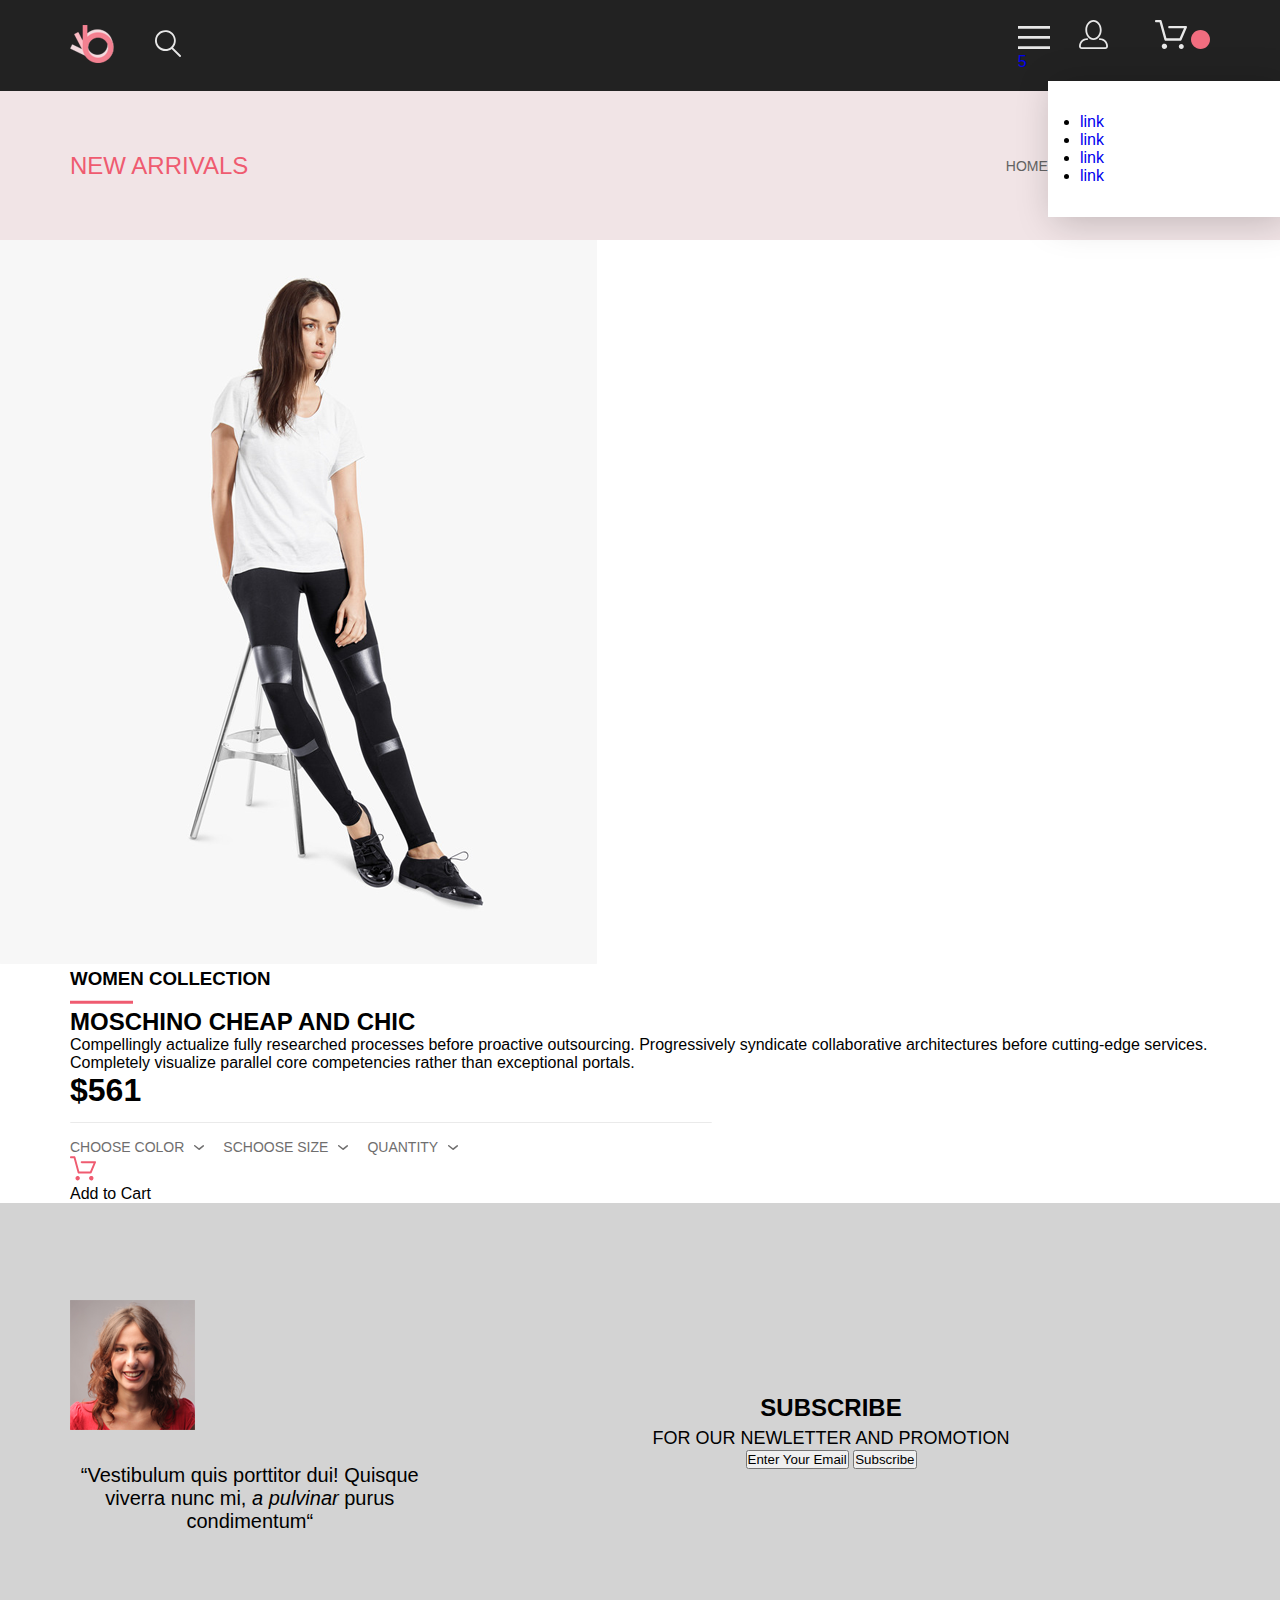
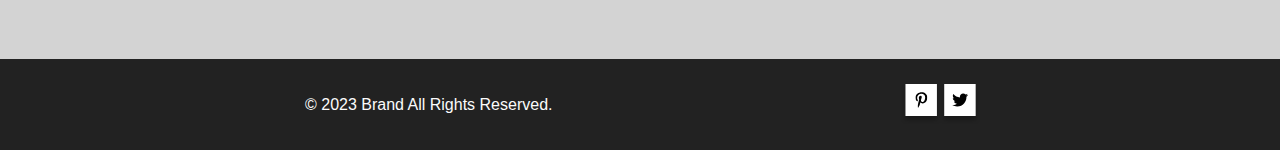
==== product.html @ 05a8d67d "Add product page" ====
<!DOCTYPE html>
<html lang="en">
<head>
    <meta charset="UTF-8">
    <meta name="viewport" content="width=device-width, initial-scale=1.0">
    <title>Document</title>
    <link rel="stylesheet" href="fonts/stylesheet.css">
    <link rel="stylesheet" href="style.css">
</head>
<body>
    <div class="box_content">
        <header class="header center">
            <div class="header_left">
                <a href="index.html" class="logo">
                    <svg width="44" height="38" viewBox="0 0 44 38" fill="none" xmlns="http://www.w3.org/2000/svg"
                        xmlns:xlink="http://www.w3.org/1999/xlink">
                        <rect id="Group 2" width="44" height="38" fill="url(#pattern0)" />
                        <defs>
                            <pattern id="pattern0" patternContentUnits="objectBoundingBox" width="1" height="1">
                                <use xlink:href="#image0_4203_254" transform="scale(0.0227273 0.0263158)" />
                            </pattern>
                            <image id="image0_4203_254" data-name="Group 2.png" width="44" height="38"
                                xlink:href="[data-uri]" />
                        </defs>
                    </svg>
                </a>
                <a href="#" class="logo">
                    <svg width="26" height="27" viewBox="0 0 26 27" fill="none" xmlns="http://www.w3.org/2000/svg">
                        <path
                            d="M18.0589 17.6251C19.6705 15.865 20.6275 13.6039 20.769 11.2216C20.9106 8.83932 20.2281 6.48088 18.8362 4.54232C17.4443 2.60377 15.4278 1.20318 13.1252 0.575765C10.8227 -0.0516554 8.37437 0.132305 6.19143 1.09675C4.0085 2.0612 2.22389 3.74739 1.1373 5.87217C0.0507149 7.99695 -0.271678 10.4309 0.224264 12.7653C0.720206 15.0997 2.00428 17.1923 3.86085 18.6919C5.71741 20.1914 8.0334 21.0064 10.4199 21.0001C12.6723 21.0031 14.8638 20.2691 16.6599 18.9101L24.4079 26.7171C24.4934 26.8061 24.5958 26.8772 24.7091 26.9261C24.8225 26.9751 24.9444 27.0009 25.0679 27.0021C25.1916 27.0024 25.314 26.9773 25.4276 26.9283C25.5411 26.8793 25.6434 26.8074 25.7279 26.7171C25.9018 26.5362 25.999 26.295 25.999 26.0441C25.999 25.7931 25.9018 25.5519 25.7279 25.371L18.0589 17.6251ZM1.88589 10.5001C1.89873 8.81477 2.41021 7.17101 3.35586 5.776C4.30151 4.38098 5.63899 3.29715 7.1997 2.66114C8.76042 2.02513 10.4745 1.86542 12.1258 2.20213C13.7772 2.53884 15.2919 3.3569 16.479 4.55319C17.6661 5.74948 18.4725 7.27044 18.7965 8.92433C19.1204 10.5782 18.9475 12.291 18.2995 13.8468C17.6515 15.4026 16.5574 16.7316 15.1551 17.6665C13.7529 18.6014 12.1052 19.1002 10.4199 19.1C8.14843 19.0892 5.97409 18.1775 4.3741 16.5652C2.77412 14.9528 1.87924 12.7715 1.88589 10.5001Z"
                            fill="#E8E8E8" />
                    </svg>
                </a>
            </div>
            <div class="header_right">
                <label for="burger">
                    <svg width="32" height="23" viewBox="0 0 32 23" fill="none" xmlns="http://www.w3.org/2000/svg">
                        <path d="M0 23V20.31H32V23H0ZM0 12.76V10.07H32V12.76H0ZM0 2.69V0H32V2.69H0Z" fill="#E8E8E8" />
                    </svg>
                </label>
                <input id="burger" type="checkbox">
                <nav class="nav">
                    <ul>
                        <li><a href="#">link</a></li>
                        <li><a href="#">link</a></li>
                        <li><a href="#">link</a></li>
                        <li><a href="#">link</a></li>
                    </ul>
                </nav>
                <a href="#" class="home_link"><span>
                    <svg width="29" height="29" viewBox="0 0 29 29" fill="none"
                            xmlns="http://www.w3.org/2000/svg">
                            <path
                                d="M14.5 19.937C19 19.937 22.656 15.464 22.656 9.968C22.656 4.472 19 0 14.5 0C13.3631 0.0217413 12.2463 0.303398 11.2351 0.823397C10.2239 1.34339 9.34507 2.08794 8.66602 3C7.12663 4.99573 6.30819 7.45381 6.34399 9.974C6.34399 15.465 10 19.937 14.5 19.937ZM14.5 1.813C18 1.813 20.844 5.472 20.844 9.969C20.844 14.466 17.998 18.125 14.5 18.125C11.002 18.125 8.15603 14.465 8.15503 9.969C8.15403 5.473 11 1.813 14.5 1.813ZM20.844 18.125C20.6036 18.125 20.373 18.2205 20.203 18.3905C20.033 18.5605 19.9375 18.7911 19.9375 19.0315C19.9375 19.2719 20.033 19.5025 20.203 19.6725C20.373 19.8425 20.6036 19.938 20.844 19.938C22.526 19.9399 24.1386 20.6088 25.3279 21.7982C26.5172 22.9875 27.1861 24.6 27.188 26.282C27.1875 26.5221 27.0918 26.7523 26.922 26.9221C26.7522 27.0918 26.5221 27.1875 26.282 27.188H2.71997C2.47985 27.1875 2.24975 27.0918 2.07996 26.9221C1.91016 26.7523 1.81449 26.5221 1.81396 26.282C1.81608 24.6001 2.48517 22.9877 3.67444 21.7985C4.86371 20.6092 6.47608 19.9401 8.15796 19.938C8.39824 19.938 8.62868 19.8425 8.79858 19.6726C8.96849 19.5027 9.06396 19.2723 9.06396 19.032C9.06396 18.7917 8.96849 18.5613 8.79858 18.3914C8.62868 18.2215 8.39824 18.126 8.15796 18.126C5.99541 18.1279 3.92201 18.9875 2.39258 20.5164C0.863144 22.0453 0.00264777 24.1185 0 26.281C0.000794067 27.0019 0.287502 27.693 0.797241 28.2027C1.30698 28.7125 1.99811 28.9992 2.71899 29H26.282C27.0027 28.9989 27.6936 28.7121 28.2031 28.2024C28.7126 27.6927 28.9992 27.0017 29 26.281C28.9974 24.1187 28.1372 22.0457 26.6083 20.5168C25.0793 18.9878 23.0063 18.1276 20.844 18.125Z"
                                fill="#E8E8E8" />
                        </svg></span></a>
                <a href="#" class="purchases_link"><span>
                    <svg width="32" height="29" viewBox="0 0 32 29" fill="none"
                            xmlns="http://www.w3.org/2000/svg">
                            <path
                                d="M26.1998 29C25.5521 28.9738 24.9404 28.6948 24.4961 28.2227C24.0518 27.7506 23.8103 27.1232 23.8234 26.475C23.8365 25.8269 24.1032 25.2097 24.5662 24.7559C25.0292 24.3022 25.6516 24.048 26.2999 24.048C26.9482 24.048 27.5706 24.3022 28.0336 24.7559C28.4966 25.2097 28.7633 25.8269 28.7764 26.475C28.7895 27.1232 28.5479 27.7506 28.1036 28.2227C27.6593 28.6948 27.0477 28.9738 26.3999 29H26.1998ZM6.75183 26.32C6.75183 25.79 6.90901 25.2718 7.20349 24.8311C7.49797 24.3904 7.91654 24.0469 8.40625 23.844C8.89596 23.6412 9.43484 23.5881 9.95471 23.6915C10.4746 23.7949 10.9521 24.0502 11.3269 24.425C11.7017 24.7998 11.957 25.2773 12.0604 25.7972C12.1638 26.317 12.1107 26.8559 11.9078 27.3456C11.705 27.8353 11.3615 28.2539 10.9208 28.5483C10.4801 28.8428 9.96194 29 9.43188 29C9.07977 29.0003 8.73102 28.9311 8.40564 28.7966C8.08026 28.662 7.7846 28.4646 7.53552 28.2158C7.28645 27.9669 7.08891 27.6713 6.9541 27.3461C6.81929 27.0208 6.74988 26.6721 6.74988 26.32H6.75183ZM10.5519 20.686C10.2924 20.6868 10.0398 20.6024 9.83301 20.4457C9.62617 20.2891 9.47648 20.0689 9.40686 19.819L4.57385 2.36401H1.18091C0.867422 2.36401 0.566761 2.23947 0.345093 2.01781C0.123425 1.79614 -0.00109863 1.49549 -0.00109863 1.18201C-0.00109863 0.868519 0.123425 0.567873 0.345093 0.346205C0.566761 0.124537 0.867422 5.81268e-06 1.18091 5.81268e-06H5.46191C5.7214 -0.00080736 5.97394 0.0837201 6.18066 0.240568C6.38739 0.397416 6.53674 0.617884 6.60583 0.868006L11.4388 18.323H24.6168L28.9999 8.27501H14.3999C14.2417 8.27961 14.0843 8.25242 13.9368 8.19507C13.7893 8.13771 13.6548 8.05134 13.5413 7.94108C13.4277 7.83082 13.3375 7.69891 13.2759 7.55315C13.2143 7.40739 13.1825 7.25075 13.1825 7.0925C13.1825 6.93426 13.2143 6.77762 13.2759 6.63186C13.3375 6.4861 13.4277 6.35419 13.5413 6.24393C13.6548 6.13367 13.7893 6.0473 13.9368 5.98994C14.0843 5.93259 14.2417 5.90541 14.3999 5.91001H30.8129C31.0086 5.90996 31.2011 5.95866 31.3733 6.05172C31.5454 6.14478 31.6917 6.27926 31.7988 6.44301C31.9067 6.60729 31.9723 6.79569 31.9897 6.99145C32.0072 7.18721 31.976 7.38424 31.8989 7.565L26.4939 19.977C26.4015 20.1876 26.2499 20.3668 26.0574 20.4927C25.8649 20.6186 25.6399 20.6858 25.4099 20.686H10.5519Z"
                                fill="#E8E8E8" />
                        </svg>
                        <svg class="header_round" width="19" height="19" viewBox="0 0 19 19" fill="5" xmlns="http://www.w3.org/2000/svg"> 
                            <path
                                d="M9.49988 19C14.7466 19 18.9999 14.7467 18.9999 9.5C18.9999 4.25329 14.7466 0 9.49988 0C4.25317 0 -0.00012207 4.25329 -0.00012207 9.5C-0.00012207 14.7467 4.25317 19 9.49988 19Z"
                                fill="#F16D7F" /> 
                        </svg>
                        <div class="header_five">5</div>
                    </span>
                </a>
            </div>
        </header>
        <div class="top_head center">
            <h2 class="top_head_heading">NEW ARRIVALS</h2>
            <nav class="breadcrumbs">
                <a href="#" class="breadcrumbs_link">HOME /</a>
                <a href="#" class="breadcrumbs_link">MEN /</a>
                <a href="#" class="breadcrumbs_link breadcrumbs_link_site">NEW ARRIVALS</a>
            </nav>
        </div>
        <div class="main_photo"><span><img src="img/photo_big.png" alt="photo"></span></div>
        <div class="main_product center">
            <div class="main_content">
                <h3 class="main_content_heading">WOMEN COLLECTION</h3>
                <span><svg class="main_content_path" xmlns="http://www.w3.org/2000/svg" width="63" height="4" viewBox="0 0 63 4" fill="none">
                    <path d="M63 0.786865H0V3.81225H63V0.786865Z" fill="#EF5B70"/>
                    </svg></span>
                <h2 class="main_content_head">MOSCHINO CHEAP AND CHIC</h2>
                <p class="main_content_text" >Compellingly actualize fully researched processes before proactive outsourcing. Progressively syndicate collaborative architectures before cutting-edge services. Completely visualize parallel core competencies rather than exceptional portals. </p>
                <h1 class="main_content_price">$561</h1>
                <span><svg class="main_content_path-two" xmlns="http://www.w3.org/2000/svg" width="642" height="1" viewBox="0 0 642 1" fill="none">
                    <path d="M0.5 0.498291H641.5H0.5Z" stroke="#EAEAEA" stroke-linejoin="round"/>
                    </svg></span>
                <div class="sort">
                    <details class="sort_details">
                        <summary class="sort_summary"><span class="sort_heading">CHOOSE COLOR</span><svg width="11"
                                    height="5" viewBox="0 0 11 5" fill="none" xmlns="http://www.w3.org/2000/svg">
                                    <path
                                        d="M5.00214 5.00214C4.83521 5.00247 4.67343 4.94433 4.54488 4.83782L0.258102 1.2655C0.112196 1.14422 0.0204417 0.969958 0.00302325 0.781035C-0.0143952 0.592112 0.0439493 0.404007 0.165221 0.258101C0.286493 0.112196 0.460759 0.0204417 0.649682 0.00302327C0.838605 -0.0143952 1.02671 0.043949 1.17262 0.165221L5.00214 3.36602L8.83167 0.279536C8.90475 0.220188 8.98884 0.175869 9.0791 0.149125C9.16937 0.122382 9.26403 0.113741 9.35764 0.1237C9.45126 0.133659 9.54198 0.162021 9.6246 0.207156C9.70722 0.252292 9.7801 0.313311 9.83906 0.386705C9.90449 0.460167 9.95405 0.546351 9.98462 0.639855C10.0152 0.733359 10.0261 0.83217 10.0167 0.930097C10.0073 1.02802 9.97784 1.12296 9.93005 1.20895C9.88227 1.29494 9.81723 1.37013 9.73904 1.42982L5.45225 4.88068C5.32002 4.97036 5.16154 5.01312 5.00214 5.00214Z"
                                        fill="#6F6E6E" />
                        </svg></summary>
                    </details>
                    <details class="sort_details">
                        <summary class="sort_summary"><span class="sort_heading">SCHOOSE SIZE</span><svg width="11" height="5"
                            viewBox="0 0 11 5" fill="none" xmlns="http://www.w3.org/2000/svg">
                            <path
                                 d="M5.00214 5.00214C4.83521 5.00247 4.67343 4.94433 4.54488 4.83782L0.258102 1.2655C0.112196 1.14422 0.0204417 0.969958 0.00302325 0.781035C-0.0143952 0.592112 0.0439493 0.404007 0.165221 0.258101C0.286493 0.112196 0.460759 0.0204417 0.649682 0.00302327C0.838605 -0.0143952 1.02671 0.043949 1.17262 0.165221L5.00214 3.36602L8.83167 0.279536C8.90475 0.220188 8.98884 0.175869 9.0791 0.149125C9.16937 0.122382 9.26403 0.113741 9.35764 0.1237C9.45126 0.133659 9.54198 0.162021 9.6246 0.207156C9.70722 0.252292 9.7801 0.313311 9.83906 0.386705C9.90449 0.460167 9.95405 0.546351 9.98462 0.639855C10.0152 0.733359 10.0261 0.83217 10.0167 0.930097C10.0073 1.02802 9.97784 1.12296 9.93005 1.20895C9.88227 1.29494 9.81723 1.37013 9.73904 1.42982L5.45225 4.88068C5.32002 4.97036 5.16154 5.01312 5.00214 5.00214Z"
                                        fill="#6F6E6E" />
                        </svg></summary>
                    </details>
                    <details class="sort_details">
                            <summary class="sort_summary"><span class="sort_heading">QUANTITY</span><svg width="11" height="5"
                                viewBox="0 0 11 5" fill="none"
                                            xmlns="http://www.w3.org/2000/svg">
                                <path
                                d="M5.00214 5.00214C4.83521 5.00247 4.67343 4.94433 4.54488 4.83782L0.258102 1.2655C0.112196 1.14422 0.0204417 0.969958 0.00302325 0.781035C-0.0143952 0.592112 0.0439493 0.404007 0.165221 0.258101C0.286493 0.112196 0.460759 0.0204417 0.649682 0.00302327C0.838605 -0.0143952 1.02671 0.043949 1.17262 0.165221L5.00214 3.36602L8.83167 0.279536C8.90475 0.220188 8.98884 0.175869 9.0791 0.149125C9.16937 0.122382 9.26403 0.113741 9.35764 0.1237C9.45126 0.133659 9.54198 0.162021 9.6246 0.207156C9.70722 0.252292 9.7801 0.313311 9.83906 0.386705C9.90449 0.460167 9.95405 0.546351 9.98462 0.639855C10.0152 0.733359 10.0261 0.83217 10.0167 0.930097C10.0073 1.02802 9.97784 1.12296 9.93005 1.20895C9.88227 1.29494 9.81723 1.37013 9.73904 1.42982L5.45225 4.88068C5.32002 4.97036 5.16154 5.01312 5.00214 5.00214Z"
                                                fill="#6F6E6E" />
                            </svg></summary>
                    </details>
                </div>
                <div class="add">
                    <span><svg class="add_image" width="27" height="25" viewBox="0 0 27 25" fill="none" xmlns="http://www.w3.org/2000/svg">
                        <path d="M5.49847 22.185C5.50635 21.752 5.64091 21.3309 5.88519 20.9748C6.12947 20.6186 6.47261 20.3431 6.87158 20.1828C7.27055 20.0226 7.7076 19.9848 8.12781 20.0741C8.54802 20.1635 8.93269 20.376 9.23358 20.685C9.53447 20.994 9.73817 21.3857 9.81909 21.811C9.90002 22.2363 9.85453 22.6763 9.68842 23.0756C9.52231 23.475 9.24296 23.8161 8.88538 24.0559C8.52779 24.2957 8.10791 24.4237 7.67847 24.4237C7.38955 24.4211 7.10399 24.3611 6.83807 24.2472C6.57216 24.1333 6.3311 23.9676 6.12866 23.7597C5.92623 23.5518 5.76639 23.3057 5.65826 23.0355C5.55013 22.7653 5.49584 22.4763 5.49847 22.185ZM21.3045 24.4237C20.8711 24.4303 20.4453 24.3087 20.0797 24.074C19.7141 23.8393 19.4247 23.5017 19.2471 23.103C19.0696 22.7042 19.0117 22.2618 19.0806 21.8303C19.1496 21.3988 19.3423 20.9971 19.6351 20.6748C19.9278 20.3524 20.3077 20.1236 20.728 20.0165C21.1482 19.9095 21.5903 19.929 21.9997 20.0724C22.4091 20.2159 22.7679 20.4771 23.0317 20.8238C23.2956 21.1706 23.453 21.5877 23.4845 22.0236C23.5269 22.6155 23.3369 23.2004 22.9555 23.6523C22.7706 23.8745 22.5436 24.0574 22.2877 24.1901C22.0319 24.3227 21.7524 24.4025 21.4655 24.4247L21.3045 24.4237ZM8.59351 17.4855C8.38116 17.4851 8.17488 17.414 8.00671 17.2833C7.83855 17.1525 7.71792 16.9694 7.66351 16.7624L3.73651 2.19527H0.978516C0.719001 2.19527 0.470064 2.09128 0.28656 1.90622C0.103056 1.72116 0 1.47018 0 1.20847C0 0.946764 0.103056 0.695782 0.28656 0.510726C0.470064 0.325669 0.719001 0.22168 0.978516 0.22168H4.45752C4.66982 0.222254 4.876 0.293463 5.04413 0.424184C5.21226 0.554905 5.33295 0.737883 5.38751 0.944787L9.31451 15.5119H20.0185L23.5765 7.12665H11.7185C11.459 7.12665 11.2101 7.02266 11.0266 6.83761C10.8431 6.65255 10.74 6.40157 10.74 6.13986C10.74 5.87815 10.8431 5.62717 11.0266 5.44211C11.2101 5.25705 11.459 5.15306 11.7185 5.15306H25.0535C25.2131 5.15352 25.3701 5.19451 25.5099 5.27223C25.6497 5.34995 25.7679 5.46195 25.8535 5.59784C25.9413 5.73569 25.9945 5.89303 26.0084 6.05627C26.0224 6.21951 25.9966 6.38368 25.9335 6.53465L21.5425 16.8935C21.469 17.0684 21.3462 17.2177 21.1895 17.3229C21.0327 17.4281 20.8488 17.4846 20.6605 17.4855H8.59351Z" fill="#EF5B70"/>
                        </svg>
                        </span>
                    <p class="add_text">Add to Cart</p>
                </div>
            </div> 
        </div>
        <div class="goods center"></div>

        <div class="subscription center">
            <div class="subscription_box">
                <div class="subscription_left">
                   <div class="subscription_left-box">
                    <div class="subscription_image-box"><input type="image" class="subscription_image" src="img/face.png"/></div>
                    <p class="subscription_text" class="subscription_text">“Vestibulum quis porttitor dui! Quisque viverra nunc mi, <strong class="subscription_text-two">a pulvinar</strong> purus condimentum“</p></div>
                </div>
                <div class="subscription_right">
                    <h2 class="subscription_heading">SUBSCRIBE <br><strong class="subscription_heading-two">FOR OUR NEWLETTER AND PROMOTION</strong>
                    </h2>
                   <div class="subscription_email">
                    <button class="email"><p class="email_place">Enter Your Email</p></button>
                    <button class="email_submit" type="submit"><p class="email_subscribe">Subscribe</p></button>
                   </div>
                </div>
            </div>
        </div>
        <footer class="footer center">
            <div class="footer_left">
                <p class="footer_text">© 2023  Brand  All Rights Reserved.</p>
            </div>
            <div class="footer_right">
                <a href="#" >
                    <svg class="footer_icon" width="79" height="40" viewBox="0 0 79 40" fill="none" xmlns="http://www.w3.org/2000/svg">
                    <g filter="url(#filter0_d_52_180)">
                    <path d="M74.6636 0H43.213V32H74.6636V0Z" fill="white"/>
                    <g clip-path="url(#clip0_52_180)">
                    <path d="M65.4181 12.7411C65.4281 12.8832 65.4281 13.0253 65.4281 13.1675C65.4281 17.5025 62.1509 22.4974 56.161 22.4974C54.3156 22.4974 52.6013 21.9593 51.1593 21.0253C51.4215 21.0558 51.6736 21.0659 51.9459 21.0659C53.4685 21.0659 54.8702 20.5482 55.9895 19.6649C54.5576 19.6345 53.3576 18.6903 52.9442 17.3908C53.1458 17.4213 53.3475 17.4416 53.5593 17.4416C53.8517 17.4416 54.1442 17.4009 54.4164 17.3299C52.924 17.0253 51.8047 15.7055 51.8047 14.1116V14.071C52.2382 14.3147 52.7425 14.467 53.2769 14.4873C52.3996 13.8984 51.8248 12.8933 51.8248 11.7563C51.8248 11.1472 51.9861 10.5888 52.2685 10.1015C53.8719 12.0913 56.282 13.3908 58.9844 13.5329C58.934 13.2893 58.9038 13.0355 58.9038 12.7817C58.9038 10.9746 60.3559 9.5025 62.1609 9.5025C63.0987 9.5025 63.9457 9.89844 64.5407 10.538C65.2768 10.3959 65.9827 10.1218 66.6079 9.74616C66.3659 10.5076 65.8516 11.1472 65.176 11.5533C65.8315 11.4822 66.4668 11.2994 67.0516 11.0457C66.608 11.6954 66.0533 12.274 65.4181 12.7411Z" fill="black"/>
                    </g>
                    <path d="M35.9259 0H4.47534V32H35.9259V0Z" fill="white"/>
                    <g clip-path="url(#clip1_52_180)">
                    <path d="M20.7402 8.20312C17.5555 8.20312 14.4081 10.3406 14.4081 13.8C14.4081 16 15.6373 17.25 16.3822 17.25C16.6895 17.25 16.8664 16.3875 16.8664 16.1438C16.8664 15.8531 16.1308 15.2344 16.1308 14.025C16.1308 11.5125 18.0304 9.73125 20.4888 9.73125C22.6026 9.73125 24.167 10.9406 24.167 13.1625C24.167 14.8219 23.5058 17.9344 21.3641 17.9344C20.5912 17.9344 19.9301 17.3719 19.9301 16.5656C19.9301 15.3844 20.7495 14.2406 20.7495 13.0219C20.7495 10.9531 17.8349 11.3281 17.8349 13.8281C17.8349 14.3531 17.9001 14.9344 18.1329 15.4125C17.7045 17.2688 16.8292 20.0344 16.8292 21.9469C16.8292 22.5375 16.913 23.1188 16.9689 23.7094C17.0744 23.8281 17.0216 23.8156 17.183 23.7563C18.7474 21.6 18.6916 21.1781 19.3993 18.3562C19.7811 19.0875 20.7681 19.4812 21.5503 19.4812C24.8468 19.4812 26.3274 16.2469 26.3274 13.3313C26.3274 10.2281 23.6641 8.20312 20.7402 8.20312Z" fill="black"/>
                    </g>
                    </g>
                    <defs>
                    <filter id="filter0_d_52_180" x="0.475342" y="0" width="78.1882" height="40" filterUnits="userSpaceOnUse" color-interpolation-filters="sRGB">
                    <feFlood flood-opacity="0" result="BackgroundImageFix"/>
                    <feColorMatrix in="SourceAlpha" type="matrix" values="0 0 0 0 0 0 0 0 0 0 0 0 0 0 0 0 0 0 127 0" result="hardAlpha"/>
                    <feOffset dy="4"/>
                    <feGaussianBlur stdDeviation="2"/>
                    <feComposite in2="hardAlpha" operator="out"/>
                    <feColorMatrix type="matrix" values="0 0 0 0 0 0 0 0 0 0 0 0 0 0 0 0 0 0 0.25 0"/>
                    <feBlend mode="normal" in2="BackgroundImageFix" result="effect1_dropShadow_52_180"/>
                    <feBlend mode="normal" in="SourceGraphic" in2="effect1_dropShadow_52_180" result="shape"/>
                    </filter>
                    <clipPath id="clip0_52_180">
                    <rect width="15.8924" height="16" fill="white" transform="translate(51.1593 8)"/>
                    </clipPath>
                    <clipPath id="clip1_52_180">
                    <rect width="11.9193" height="16" fill="white" transform="translate(14.4081 8)"/>
                    </clipPath>
                    </defs>
                    </svg>
                </a>
            </div>
        </footer>
    </div>
    
</body>
</html>
---- fonts/stylesheet.css ----
/*! Generated by Font Squirrel (https://www.fontsquirrel.com) on December 4, 2023 */



@font-face {
    font-family: 'latoregular';
    src: url('lato-regular-webfont.woff2') format('woff2'),
         url('lato-regular-webfont.woff') format('woff');
    font-weight: normal;
    font-style: normal;

}




@font-face {
    font-family: 'latolight';
    src: url('lato-light-webfont.woff2') format('woff2'),
         url('lato-light-webfont.woff') format('woff');
    font-weight: normal;
    font-style: normal;

}




@font-face {
    font-family: 'latoblack';
    src: url('lato-black-webfont.woff2') format('woff2'),
         url('lato-black-webfont.woff') format('woff');
    font-weight: normal;
    font-style: normal;

}
---- style.css ----
@charset "UTF-8";
/*Отступ по сетке*/
/*1/3 сайта = (ширина сайта - отступы) / 3*/
* {
  margin: 0;
  padding: 0;
}

summary {
  display: block;
}

summary::-webkit-details-marker {
  display: none;
}

body {
  font-family: "Lato", sans-serif;
}

a {
  text-decoration: none;
}

.center {
  padding-left: calc(50% - 570px);
  padding-right: calc(50% - 570px);
}

.filter_sort {
  height: 132px;
  padding-top: 39px;
  block-size: border-box;
  position: relative;
  display: flex;
  gap: 30px;
}

.filter {
  padding-top: 13px;
  width: 360px;
  box-sizing: border-box;
  position: relative;
  z-index: 10;
}
.filter_content {
  background-color: #fff;
  padding-top: 0;
  padding-right: 16px;
  padding-bottom: 16px;
  padding-left: 16px;
}
.filter[open] {
  background-color: #FFF;
  box-shadow: 6px 4px 35px rgba(0, 0, 0, 0.21);
}
.filter[open] .filter_heading {
  /*добавляем стиль при открытом эллементе*/
  color: #EF5B70;
}
.filter[open] path {
  fill: #EF5B70;
}
.filter_summery {
  display: flex;
  align-items: center;
  gap: 11px;
  padding-left: 16px;
}
.filter_heading {
  color: #000;
  font-size: 14px;
  font-style: normal;
  font-weight: 600;
  line-height: 17px;
}
.filter_item {
  margin-top: 16px;
}
.filter_link_box {
  display: flex;
  flex-direction: column;
  gap: 11px;
  padding: 24px 17px;
  /*24 сверху и снизу, 17 слева и справа*/
}
.filter_link {
  color: #6F6E6E;
  font-size: 14px;
  font-style: normal;
  font-weight: 400;
  line-height: normal;
}
.filter_link:hover {
  color: #EF5B70;
  /* эффект наведения*/
}
.filter_head {
  color: #6F6E6E;
  font-size: 14px;
  font-style: normal;
  font-weight: 400;
  line-height: 17px;
  padding: 8px 11px 11px 11px;
  border-bottom: 1px solid #EBEBEB;
  /* нижняя серая рамка */
  border-left: 5px solid #EF5B70;
  /* розовая рамка слева шириной 5px*/
}
.filter_item[open] .filter_head {
  /*когда открыт меняется цвет*/
  color: #EF5B70;
}

.sort {
  padding-top: 12px;
  display: flex;
  /* чтобы выставить по горизонтали*/
  gap: 18px;
}
.sort_details {
  position: relative;
  /*точка отсчета*/
}
.sort_summary {
  display: flex;
  align-items: center;
  gap: 10px;
}
.sort_check {
  display: flex;
  gap: 9px;
  align-items: center;
}
.sort_check {
  color: #6F6E6E;
  font-size: 14px;
  font-style: normal;
  font-weight: 400;
  line-height: 16px;
}
.sort_heading {
  color: #6F6E6E;
  font-size: 14px;
  font-style: normal;
  font-weight: 400;
  line-height: 17px;
}
.sort_box {
  display: flex;
  flex-direction: column;
  gap: 6px;
  background: #FFF;
  box-shadow: 6px 4px 35px 0px rgba(0, 0, 0, 0.21);
  padding: 7px 30px 11px 9px;
  /* сверху справа снизу слева */
  position: absolute;
  left: -9px;
  top: 22px;
}

.product_box {
  display: flex;
  justify-content: center;
  align-items: center;
  flex-wrap: wrap;
  gap: 30px;
}

.product {
  width: 360px;
  display: flex;
  flex-direction: column;
  flex-shrink: 0;
}
.product_img {
  width: 100%;
}
.product_background {
  background-color: #F7E4E2;
  max-width: 360px;
  max-height: 420px;
}
.product_img2 {
  display: flex;
  width: 141.943px;
  height: 400px;
  flex-shrink: 0;
  background: lightgray 0px 0px/100% 100% no-repeat;
  background-color: #F7E4E2;
  padding: 9px 109.06px 11px 108px;
}
.product_content {
  /*& заменяет product*/
  background-color: #f8f8f8;
  padding: 24px 16px;
  /* отступ снизу сверху и слева справа*/
  display: flex;
  flex-direction: column;
  gap: 16px;
}
.product_name {
  font-style: normal;
  font-weight: 400;
  font-size: 13px;
  line-height: 16px;
  color: #000;
}
.product_text {
  font-style: normal;
  font-weight: 300;
  font-size: 14px;
  line-height: 17px;
  color: #5d5d5d;
}
.product_price {
  color: #EF5B70;
  font-size: 16px;
  font-style: normal;
  font-weight: 400;
  line-height: normal;
}

.header {
  background-color: #222;
  padding-top: 20px;
  padding-bottom: 20px;
  display: flex;
  align-items: center;
  flex-wrap: wrap;
  justify-content: space-between;
  position: relative;
}
.header_left {
  /* значение & вместо header*/
  display: flex;
  align-items: center;
  gap: 41px;
}

/*прячем checkbox, но функционал остается*/
#burger {
  position: absolute;
  left: -999999px;
  visibility: hidden;
}
#burger:checked ~ .nav {
  /*id burger, когда burger checked навигация рядом */
  right: -232px;
}

.box_content {
  overflow: hidden;
  /*скрыть перекрытие */
}

.nav {
  background-color: #fff;
  box-shadow: 6px 4px 35px rgba(0, 0, 0, 0.21);
  width: 232px;
  padding: 32px;
  box-sizing: border-box;
  position: absolute;
  top: 81.25px;
  right: 0;
  transition: right 0.03s;
}

.home_link {
  padding-left: 25px;
  padding-right: 42px;
}

.top_head {
  background-color: #F1E4E6;
  padding-top: 60px;
  padding-bottom: 60px;
  display: flex;
  align-items: center;
  justify-content: space-between;
}
.top_head_heading {
  font-style: normal;
  font-weight: 400;
  font-size: 24px;
  line-height: 29px;
  color: #EF5B70;
}

.breadcrumbs_link {
  color: #636363;
  font-size: 14px;
  line-height: 17px;
  font-style: normal;
  font-weight: 300;
}

.breadcrumbs_link_site {
  font-weight: 700;
  color: #EF5B70;
}

.footer {
  background-color: #222;
  display: flex;
  align-items: center;
  flex-wrap: wrap;
  justify-content: space-between;
}
.footer_left {
  padding-left: 235px;
}
.footer_text {
  color: #FBFBFB;
  font-size: 16px;
  font-style: normal;
  font-weight: 400;
  line-height: normal;
  padding-top: 30px;
  padding-bottom: 30px;
}
.footer_right {
  padding-right: 230px;
}
.footer_icon {
  padding-top: 25px;
  padding-bottom: 22px;
}

.conditions {
  background-color: #222;
  display: flex;
  flex-wrap: wrap;
  flex-direction: row;
  justify-content: center;
  align-items: center;
  gap: 30px;
}
.conditions_one {
  color: #FBFBFB;
  font-size: 19.96px;
  font-style: normal;
  font-weight: 400;
  line-height: normal;
  color: #FBFBFB;
  text-align: center;
  font-size: 13.972px;
  font-style: normal;
  font-weight: 300;
  line-height: normal;
}
.conditions_img-one {
  padding-top: 103px;
  padding-bottom: 28px;
}
.conditions_heading-one {
  padding-bottom: 16px;
}
.conditions_text-one {
  padding-bottom: 104px;
}
.conditions_two {
  color: #FBFBFB;
  font-size: 19.96px;
  font-style: normal;
  font-weight: 400;
  line-height: normal;
  color: #FBFBFB;
  text-align: center;
  font-size: 13.972px;
  font-style: normal;
  font-weight: 300;
  line-height: normal;
}
.conditions_img-two {
  padding-top: 104px;
  padding-bottom: 19px;
}
.conditions_heading-two {
  padding-bottom: 16px;
}
.conditions_text-two {
  padding-bottom: 104px;
}
.conditions_three {
  color: #FBFBFB;
  font-size: 19.96px;
  font-style: normal;
  font-weight: 400;
  line-height: normal;
  color: #FBFBFB;
  text-align: center;
  font-size: 13.972px;
  font-style: normal;
  font-weight: 300;
  line-height: normal;
}
.conditions_img-three {
  padding-top: 103px;
  padding-bottom: 25px;
}
.conditions_heading-three {
  padding-bottom: 16px;
}
.conditions_text-three {
  padding-bottom: 104px;
}

.box_center {
  display: flex;
  flex-wrap: nowrap;
  flex-direction: column;
  align-content: center;
  justify-content: center;
  align-items: center;
  max-width: 360px;
}

.subscription {
  background: url(<img/Layer_subsc>), lightgray 0px -169px/100% 246.875% no-repeat;
}
.subscription_box {
  display: flex;
  justify-content: flex-start;
  align-items: center;
  gap: 223px;
}
.subscription_left {
  display: flex;
  flex-wrap: nowrap;
  flex-direction: column;
  align-content: center;
  justify-content: center;
  align-items: center;
  max-width: 359.5px;
}
.subscription_image {
  padding-top: 97px;
  padding-bottom: 30px;
}
.subscription_text {
  padding-bottom: 126px;
  color: #000;
  text-align: center;
  font-size: 20px;
  font-style: normal;
  font-weight: 400;
  line-height: normal;
}
.subscription_text-two {
  color: #000;
  font-size: 20px;
  font-style: italic;
  font-weight: 400;
  line-height: normal;
}
.subscription_right {
  display: flex;
  flex-wrap: nowrap;
  flex-direction: column;
  align-content: center;
  justify-content: center;
  align-items: center;
}
.subscription_heading {
  color: #000;
  text-align: center;
  font-size: 24px;
  font-style: normal;
  font-weight: 700;
  line-height: normal;
}
.subscription_heading-two {
  color: #000;
  text-align: center;
  max-width: 557px;
  font-size: 18px;
  font-style: normal;
  font-weight: 400;
  line-height: normal;
}/*# sourceMappingURL=style.css.map */
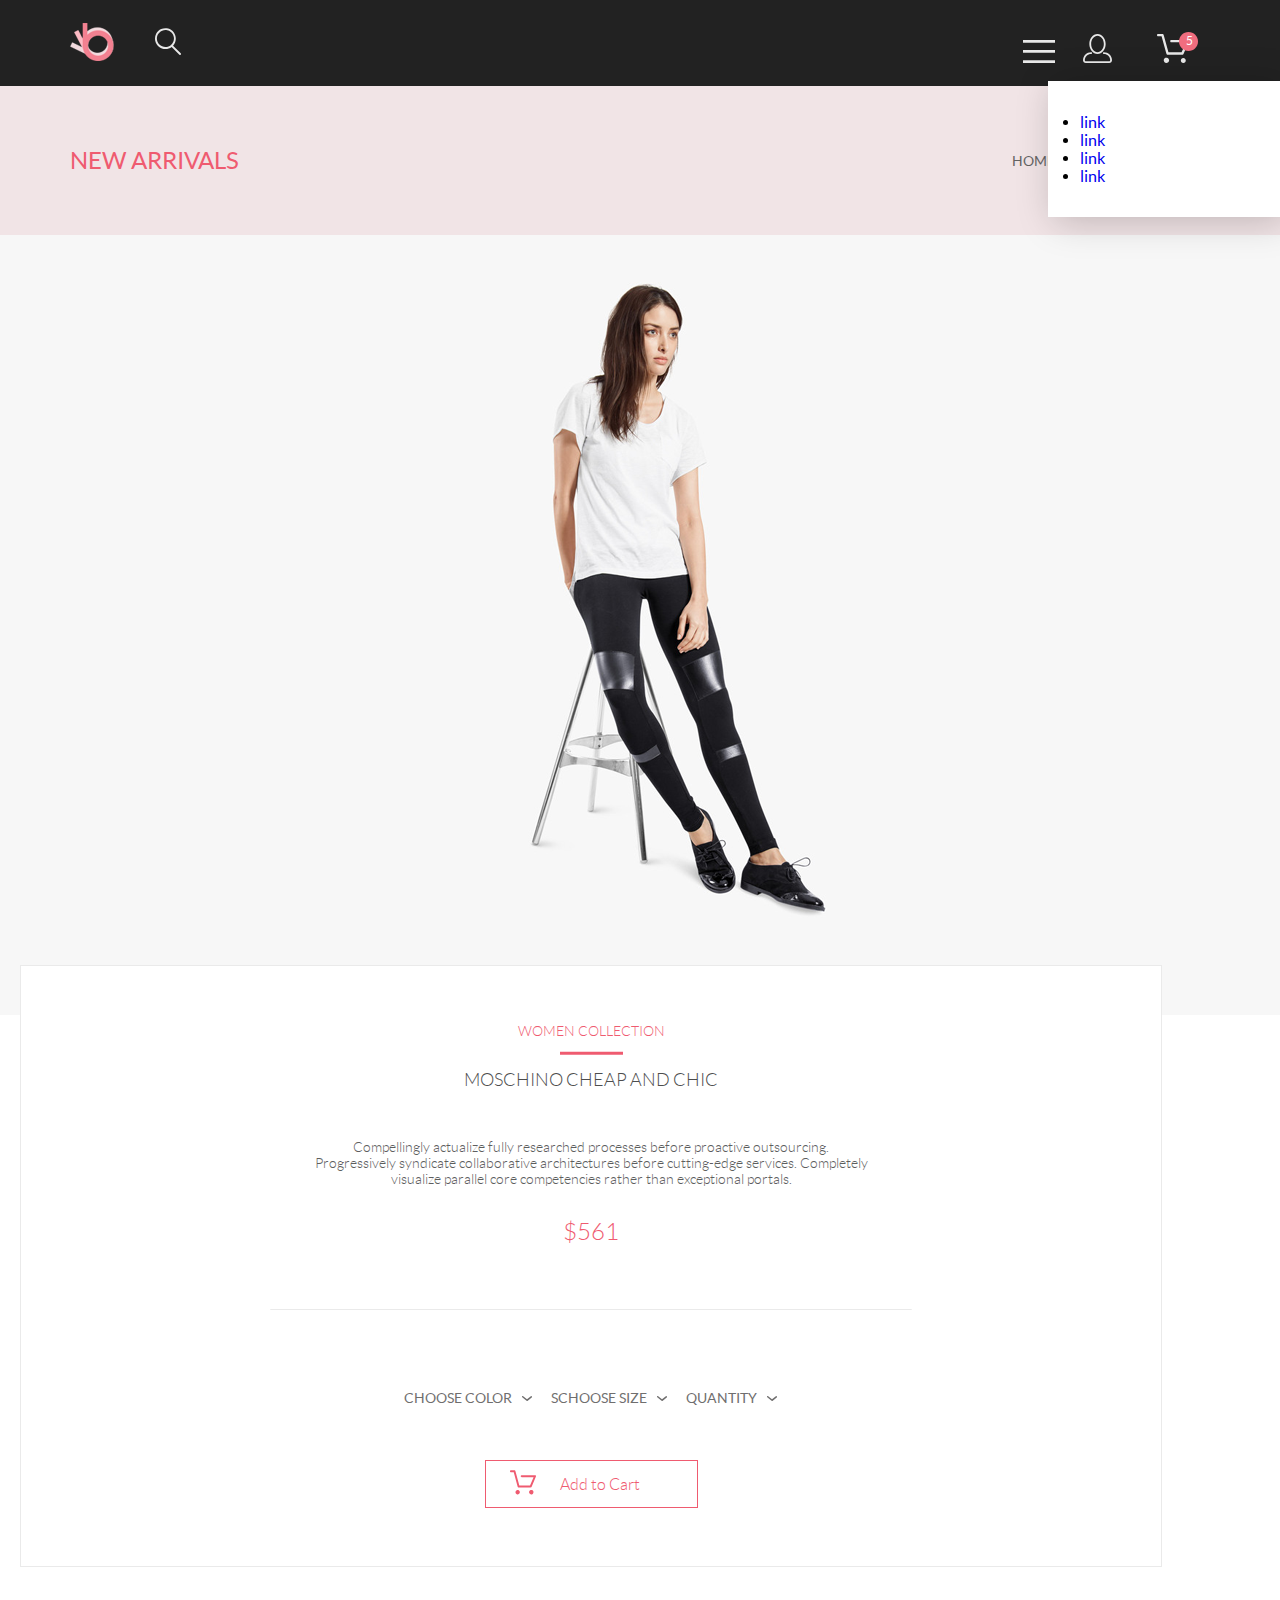
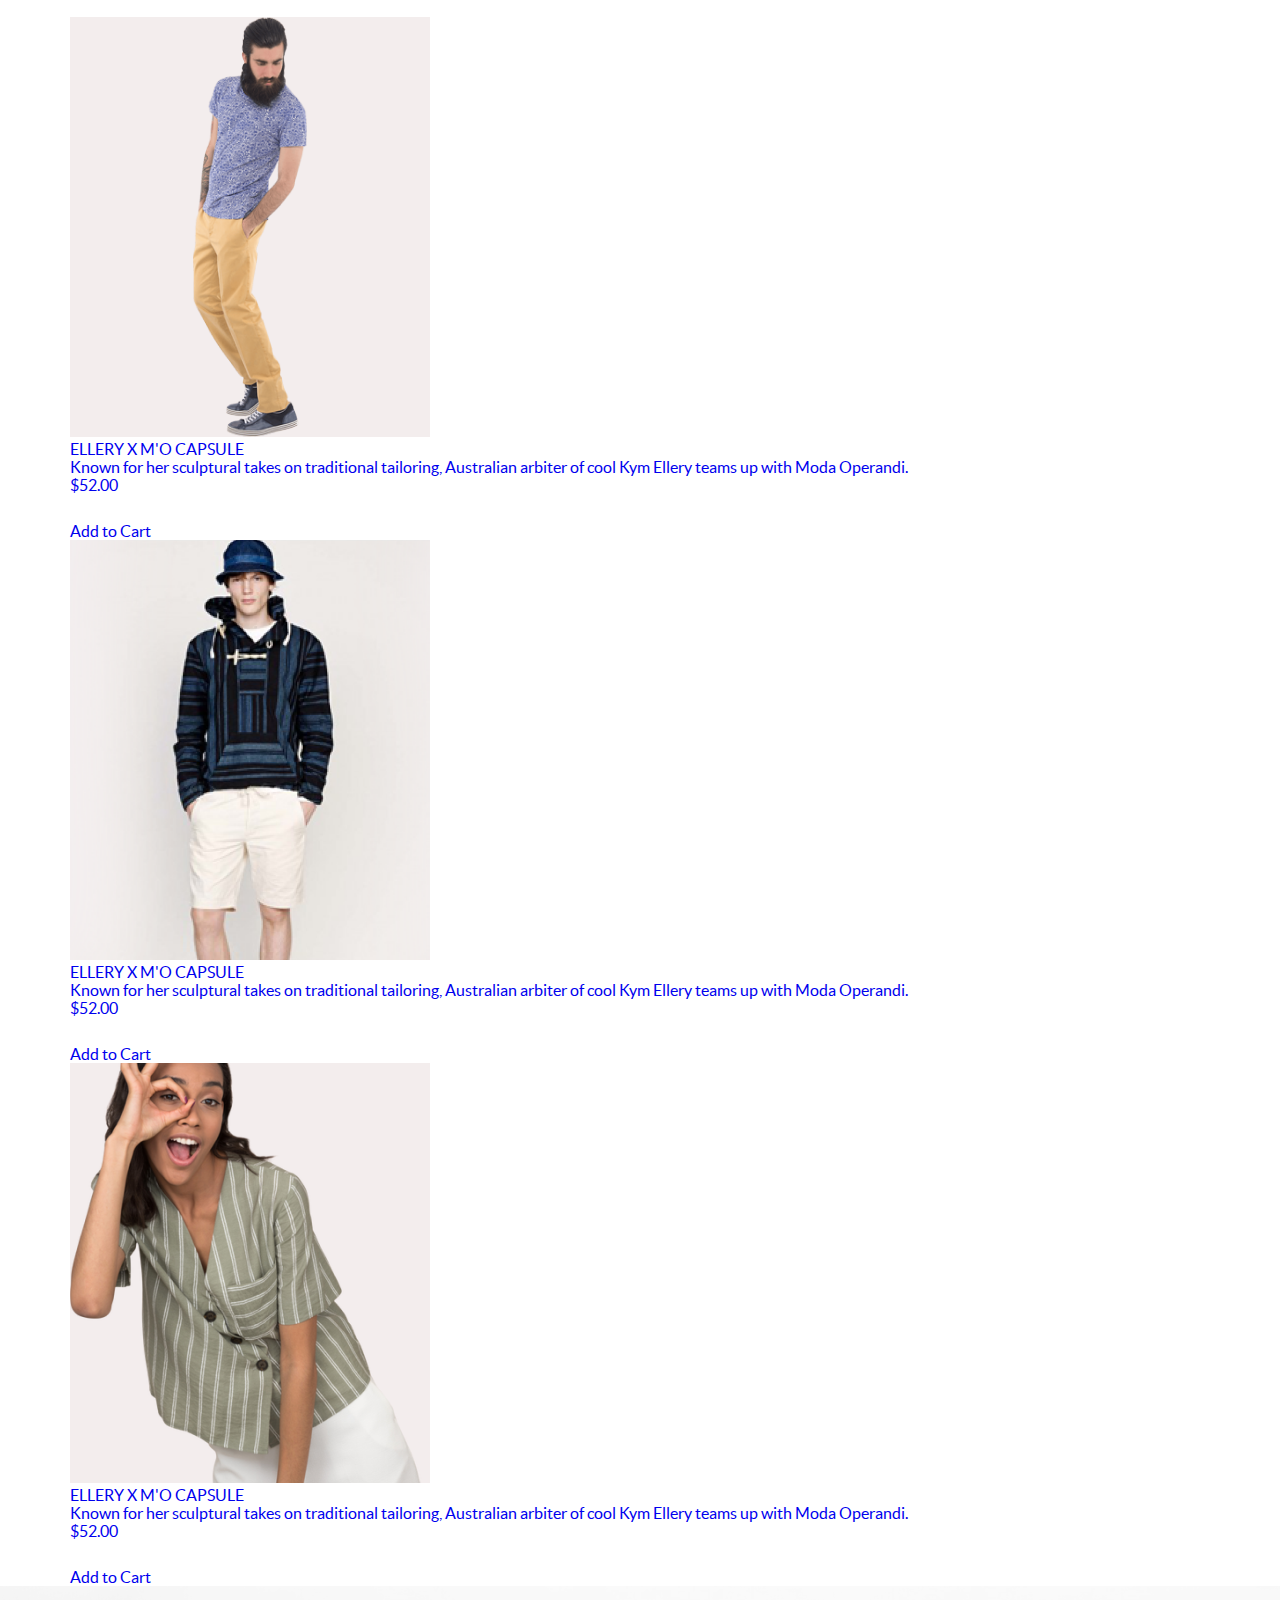
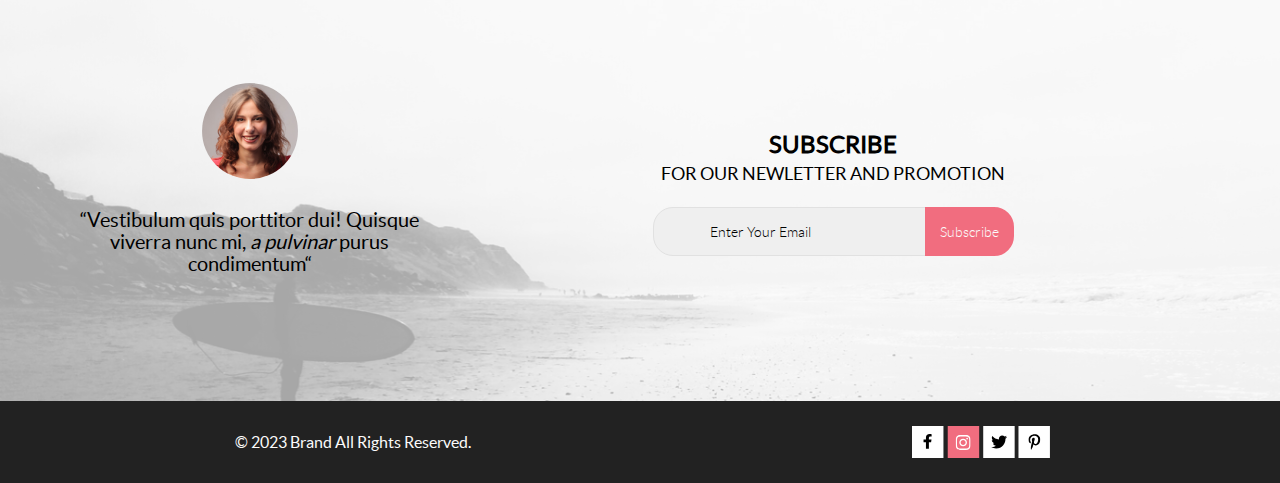
==== commit c3215e13: "Add section with goods and hover effect" ====
--- a/product.html
+++ b/product.html
@@ -128,7 +128,69 @@
                 </div>
             </div> 
         </div>
-        <div class="goods center"></div>
+        <section class="goods">
+            <div class="container">
+                <div class="item-box center">
+                    <div class="item">
+                        <a href="111" class="card-link">
+                            <img class="item_img" src="img/goods1.png" alt="goods">
+                            <div class="txt-box">
+                                <p class="item_name">ELLERY X M'O CAPSULE</p>
+                                <p class="item_description">Known for her sculptural takes on traditional tailoring, Australian arbiter of cool Kym Ellery teams up with Moda Operandi.</p>
+                                <p class="item_price">$52.00</p>
+                            </div>
+                        </a>
+                        <div class="add_two-box">
+                                <a href="222" class="add_two">
+                                    <span><svg class="add_two-img" xmlns="http://www.w3.org/2000/svg" width="27" height="25" viewBox="0 0 27 25" fill="none">
+                                        <path d="M21.876 22.2662C21.921 22.2549 21.9423 22.2339 21.96 22.2129C21.9678 22.2037 21.9756 22.1946 21.9835 22.1855C22.02 22.1438 22.0233 22.0553 22.0224 22.0105C22.0092 21.9044 21.9185 21.8315 21.8412 21.8315C21.8375 21.8315 21.8336 21.8317 21.8312 21.8318C21.7531 21.8372 21.6653 21.9409 21.6719 22.0625C21.6813 22.1793 21.7675 22.2662 21.8392 22.2662H21.876ZM8.21954 22.2599C8.31873 22.2599 8.39935 22.1655 8.39935 22.0496C8.39935 21.9341 8.31873 21.8401 8.21954 21.8401C8.12042 21.8401 8.03973 21.9341 8.03973 22.0496C8.03973 22.1655 8.12042 22.2599 8.21954 22.2599ZM21.9995 24.2662C21.9517 24.2662 21.8878 24.2662 21.8392 24.2662C20.7017 24.2662 19.7567 23.3545 19.6765 22.198C19.5964 20.9929 20.4937 19.9183 21.6953 19.8364C21.7441 19.8331 21.7928 19.8315 21.8412 19.8315C22.9799 19.8315 23.9413 20.7324 24.019 21.8884C24.0505 22.4915 23.8741 23.0612 23.4898 23.5012C23.1055 23.9575 22.5764 24.2177 21.9995 24.2662ZM8.21954 24.2599C7.01532 24.2599 6.03973 23.2709 6.03973 22.0496C6.03973 20.8291 7.01532 19.8401 8.21954 19.8401C9.42371 19.8401 10.3994 20.8291 10.3994 22.0496C10.3994 23.2709 9.42371 24.2599 8.21954 24.2599ZM21.1984 17.3938H9.13306C8.70013 17.3938 8.31586 17.1005 8.20331 16.6775L4.27753 2.24768H1.52173C0.993408 2.24768 0.560547 1.80859 0.560547 1.27039C0.560547 0.733032 0.993408 0.292969 1.52173 0.292969H4.99933C5.43134 0.292969 5.81561 0.586304 5.9281 1.01025L9.85394 15.4391H20.5576L24.1144 7.13379H12.2578C11.7286 7.13379 11.2957 6.69373 11.2957 6.15649C11.2957 5.61914 11.7286 5.17908 12.2578 5.17908H25.5886C25.9091 5.17908 26.2141 5.34192 26.3896 5.61914C26.566 5.89539 26.5984 6.23743 26.4697 6.547L22.0795 16.807C21.9193 17.1653 21.5827 17.3938 21.1984 17.3938Z" fill="white"/>
+                                        </svg>
+                                        </span>
+                                    <p class="add_two-text">Add to Cart</p>
+                                </a>
+                        </div>
+                    </div>
+                    <div class="item">
+                        <a href="111" class="card-link">
+                            <img class="item_img" src="img/goods2.png" alt="goods">
+                            <div class="txt-box">
+                                <p class="item_name">ELLERY X M'O CAPSULE</p>
+                                <p class="item_description">Known for her sculptural takes on traditional tailoring, Australian arbiter of cool Kym Ellery teams up with Moda Operandi.</p>
+                                <p class="item_price">$52.00</p>
+                            </div>
+                        </a>
+                        <div class="add_two-box">
+                            <a href="222" class="add_two">
+                                <span><svg class="add_two-img" xmlns="http://www.w3.org/2000/svg" width="27" height="25" viewBox="0 0 27 25" fill="none">
+                                    <path d="M21.876 22.2662C21.921 22.2549 21.9423 22.2339 21.96 22.2129C21.9678 22.2037 21.9756 22.1946 21.9835 22.1855C22.02 22.1438 22.0233 22.0553 22.0224 22.0105C22.0092 21.9044 21.9185 21.8315 21.8412 21.8315C21.8375 21.8315 21.8336 21.8317 21.8312 21.8318C21.7531 21.8372 21.6653 21.9409 21.6719 22.0625C21.6813 22.1793 21.7675 22.2662 21.8392 22.2662H21.876ZM8.21954 22.2599C8.31873 22.2599 8.39935 22.1655 8.39935 22.0496C8.39935 21.9341 8.31873 21.8401 8.21954 21.8401C8.12042 21.8401 8.03973 21.9341 8.03973 22.0496C8.03973 22.1655 8.12042 22.2599 8.21954 22.2599ZM21.9995 24.2662C21.9517 24.2662 21.8878 24.2662 21.8392 24.2662C20.7017 24.2662 19.7567 23.3545 19.6765 22.198C19.5964 20.9929 20.4937 19.9183 21.6953 19.8364C21.7441 19.8331 21.7928 19.8315 21.8412 19.8315C22.9799 19.8315 23.9413 20.7324 24.019 21.8884C24.0505 22.4915 23.8741 23.0612 23.4898 23.5012C23.1055 23.9575 22.5764 24.2177 21.9995 24.2662ZM8.21954 24.2599C7.01532 24.2599 6.03973 23.2709 6.03973 22.0496C6.03973 20.8291 7.01532 19.8401 8.21954 19.8401C9.42371 19.8401 10.3994 20.8291 10.3994 22.0496C10.3994 23.2709 9.42371 24.2599 8.21954 24.2599ZM21.1984 17.3938H9.13306C8.70013 17.3938 8.31586 17.1005 8.20331 16.6775L4.27753 2.24768H1.52173C0.993408 2.24768 0.560547 1.80859 0.560547 1.27039C0.560547 0.733032 0.993408 0.292969 1.52173 0.292969H4.99933C5.43134 0.292969 5.81561 0.586304 5.9281 1.01025L9.85394 15.4391H20.5576L24.1144 7.13379H12.2578C11.7286 7.13379 11.2957 6.69373 11.2957 6.15649C11.2957 5.61914 11.7286 5.17908 12.2578 5.17908H25.5886C25.9091 5.17908 26.2141 5.34192 26.3896 5.61914C26.566 5.89539 26.5984 6.23743 26.4697 6.547L22.0795 16.807C21.9193 17.1653 21.5827 17.3938 21.1984 17.3938Z" fill="white"/>
+                                    </svg>
+                                    </span>
+                                <p class="add_two-text">Add to Cart</p>
+                            </a>
+                        </div>
+                    </div>
+                    <div class="item">
+                        <a href="111" class="card-link">
+                            <img class="item_img" src="img/goods3.png" alt="goods">
+                            <div class="txt-box">
+                                <p class="item_name">ELLERY X M'O CAPSULE</p>
+                                <p class="item_description">Known for her sculptural takes on traditional tailoring, Australian arbiter of cool Kym Ellery teams up with Moda Operandi.</p>
+                                <p class="item_price">$52.00</p>
+                            </div>
+                        </a>
+                        <div class="add_two-box">
+                            <a href="222" class="add_two">
+                                <span><svg class="add_two-img" xmlns="http://www.w3.org/2000/svg" width="27" height="25" viewBox="0 0 27 25" fill="none">
+                                    <path d="M21.876 22.2662C21.921 22.2549 21.9423 22.2339 21.96 22.2129C21.9678 22.2037 21.9756 22.1946 21.9835 22.1855C22.02 22.1438 22.0233 22.0553 22.0224 22.0105C22.0092 21.9044 21.9185 21.8315 21.8412 21.8315C21.8375 21.8315 21.8336 21.8317 21.8312 21.8318C21.7531 21.8372 21.6653 21.9409 21.6719 22.0625C21.6813 22.1793 21.7675 22.2662 21.8392 22.2662H21.876ZM8.21954 22.2599C8.31873 22.2599 8.39935 22.1655 8.39935 22.0496C8.39935 21.9341 8.31873 21.8401 8.21954 21.8401C8.12042 21.8401 8.03973 21.9341 8.03973 22.0496C8.03973 22.1655 8.12042 22.2599 8.21954 22.2599ZM21.9995 24.2662C21.9517 24.2662 21.8878 24.2662 21.8392 24.2662C20.7017 24.2662 19.7567 23.3545 19.6765 22.198C19.5964 20.9929 20.4937 19.9183 21.6953 19.8364C21.7441 19.8331 21.7928 19.8315 21.8412 19.8315C22.9799 19.8315 23.9413 20.7324 24.019 21.8884C24.0505 22.4915 23.8741 23.0612 23.4898 23.5012C23.1055 23.9575 22.5764 24.2177 21.9995 24.2662ZM8.21954 24.2599C7.01532 24.2599 6.03973 23.2709 6.03973 22.0496C6.03973 20.8291 7.01532 19.8401 8.21954 19.8401C9.42371 19.8401 10.3994 20.8291 10.3994 22.0496C10.3994 23.2709 9.42371 24.2599 8.21954 24.2599ZM21.1984 17.3938H9.13306C8.70013 17.3938 8.31586 17.1005 8.20331 16.6775L4.27753 2.24768H1.52173C0.993408 2.24768 0.560547 1.80859 0.560547 1.27039C0.560547 0.733032 0.993408 0.292969 1.52173 0.292969H4.99933C5.43134 0.292969 5.81561 0.586304 5.9281 1.01025L9.85394 15.4391H20.5576L24.1144 7.13379H12.2578C11.7286 7.13379 11.2957 6.69373 11.2957 6.15649C11.2957 5.61914 11.7286 5.17908 12.2578 5.17908H25.5886C25.9091 5.17908 26.2141 5.34192 26.3896 5.61914C26.566 5.89539 26.5984 6.23743 26.4697 6.547L22.0795 16.807C21.9193 17.1653 21.5827 17.3938 21.1984 17.3938Z" fill="white"/>
+                                    </svg>
+                                    </span>
+                                <p class="add_two-text">Add to Cart</p>
+                            </a>
+                        </div>
+                    </div>
+                </div>
+            </div>
+        </section>
 
         <div class="subscription center">
             <div class="subscription_box">
@@ -147,42 +209,49 @@
                 </div>
             </div>
         </div>
-        <footer class="footer center">
-            <div class="footer_left">
+        <footer class="footer">
+            <div class="footer_left center">
                 <p class="footer_text">© 2023  Brand  All Rights Reserved.</p>
             </div>
             <div class="footer_right">
                 <a href="#" >
-                    <svg class="footer_icon" width="79" height="40" viewBox="0 0 79 40" fill="none" xmlns="http://www.w3.org/2000/svg">
-                    <g filter="url(#filter0_d_52_180)">
-                    <path d="M74.6636 0H43.213V32H74.6636V0Z" fill="white"/>
-                    <g clip-path="url(#clip0_52_180)">
-                    <path d="M65.4181 12.7411C65.4281 12.8832 65.4281 13.0253 65.4281 13.1675C65.4281 17.5025 62.1509 22.4974 56.161 22.4974C54.3156 22.4974 52.6013 21.9593 51.1593 21.0253C51.4215 21.0558 51.6736 21.0659 51.9459 21.0659C53.4685 21.0659 54.8702 20.5482 55.9895 19.6649C54.5576 19.6345 53.3576 18.6903 52.9442 17.3908C53.1458 17.4213 53.3475 17.4416 53.5593 17.4416C53.8517 17.4416 54.1442 17.4009 54.4164 17.3299C52.924 17.0253 51.8047 15.7055 51.8047 14.1116V14.071C52.2382 14.3147 52.7425 14.467 53.2769 14.4873C52.3996 13.8984 51.8248 12.8933 51.8248 11.7563C51.8248 11.1472 51.9861 10.5888 52.2685 10.1015C53.8719 12.0913 56.282 13.3908 58.9844 13.5329C58.934 13.2893 58.9038 13.0355 58.9038 12.7817C58.9038 10.9746 60.3559 9.5025 62.1609 9.5025C63.0987 9.5025 63.9457 9.89844 64.5407 10.538C65.2768 10.3959 65.9827 10.1218 66.6079 9.74616C66.3659 10.5076 65.8516 11.1472 65.176 11.5533C65.8315 11.4822 66.4668 11.2994 67.0516 11.0457C66.608 11.6954 66.0533 12.274 65.4181 12.7411Z" fill="black"/>
-                    </g>
-                    <path d="M35.9259 0H4.47534V32H35.9259V0Z" fill="white"/>
-                    <g clip-path="url(#clip1_52_180)">
-                    <path d="M20.7402 8.20312C17.5555 8.20312 14.4081 10.3406 14.4081 13.8C14.4081 16 15.6373 17.25 16.3822 17.25C16.6895 17.25 16.8664 16.3875 16.8664 16.1438C16.8664 15.8531 16.1308 15.2344 16.1308 14.025C16.1308 11.5125 18.0304 9.73125 20.4888 9.73125C22.6026 9.73125 24.167 10.9406 24.167 13.1625C24.167 14.8219 23.5058 17.9344 21.3641 17.9344C20.5912 17.9344 19.9301 17.3719 19.9301 16.5656C19.9301 15.3844 20.7495 14.2406 20.7495 13.0219C20.7495 10.9531 17.8349 11.3281 17.8349 13.8281C17.8349 14.3531 17.9001 14.9344 18.1329 15.4125C17.7045 17.2688 16.8292 20.0344 16.8292 21.9469C16.8292 22.5375 16.913 23.1188 16.9689 23.7094C17.0744 23.8281 17.0216 23.8156 17.183 23.7563C18.7474 21.6 18.6916 21.1781 19.3993 18.3562C19.7811 19.0875 20.7681 19.4812 21.5503 19.4812C24.8468 19.4812 26.3274 16.2469 26.3274 13.3313C26.3274 10.2281 23.6641 8.20312 20.7402 8.20312Z" fill="black"/>
-                    </g>
-                    </g>
-                    <defs>
-                    <filter id="filter0_d_52_180" x="0.475342" y="0" width="78.1882" height="40" filterUnits="userSpaceOnUse" color-interpolation-filters="sRGB">
-                    <feFlood flood-opacity="0" result="BackgroundImageFix"/>
-                    <feColorMatrix in="SourceAlpha" type="matrix" values="0 0 0 0 0 0 0 0 0 0 0 0 0 0 0 0 0 0 127 0" result="hardAlpha"/>
-                    <feOffset dy="4"/>
-                    <feGaussianBlur stdDeviation="2"/>
-                    <feComposite in2="hardAlpha" operator="out"/>
-                    <feColorMatrix type="matrix" values="0 0 0 0 0 0 0 0 0 0 0 0 0 0 0 0 0 0 0.25 0"/>
-                    <feBlend mode="normal" in2="BackgroundImageFix" result="effect1_dropShadow_52_180"/>
-                    <feBlend mode="normal" in="SourceGraphic" in2="effect1_dropShadow_52_180" result="shape"/>
-                    </filter>
-                    <clipPath id="clip0_52_180">
-                    <rect width="15.8924" height="16" fill="white" transform="translate(51.1593 8)"/>
-                    </clipPath>
-                    <clipPath id="clip1_52_180">
-                    <rect width="11.9193" height="16" fill="white" transform="translate(14.4081 8)"/>
-                    </clipPath>
-                    </defs>
-                    </svg>
+                    <svg class="footer_icon" width="32" height="32" viewBox="0 0 32 32" fill="none" xmlns="http://www.w3.org/2000/svg">
+                        <path d="M31.4506 0H0V32H31.4506V0Z" fill="white"/>
+                        <path d="M19.0883 16.28L19.5068 13.616H16.8902V11.8873C16.8902 11.1585 17.2557 10.4481 18.4276 10.4481H19.6172V8.17997C19.6172 8.17997 18.5377 8 17.5055 8C15.3507 8 13.9421 9.27593 13.9421 11.5857V13.616H11.5468V16.28H13.9421V22.72H16.8902V16.28H19.0883Z" fill="black"/>
+                        </svg>
+                    <svg class="footer_icon" width="33" height="32" viewBox="0 0 33 32" fill="none" xmlns="http://www.w3.org/2000/svg">
+                            <path d="M32.1883 0H0.737671V32H32.1883V0Z" fill="#F16D7F"/>
+                            <g clip-path="url(#clip0_73_264)">
+                            <path d="M16.1368 12.6816C14.0217 12.6816 12.3156 14.3849 12.3156 16.4967C12.3156 18.6084 14.0217 20.3117 16.1368 20.3117C18.252 20.3117 19.9581 18.6084 19.9581 16.4967C19.9581 14.3849 18.252 12.6816 16.1368 12.6816ZM16.1368 18.9769C14.77 18.9769 13.6525 17.8646 13.6525 16.4967C13.6525 15.1287 14.7666 14.0164 16.1368 14.0164C17.507 14.0164 18.6211 15.1287 18.6211 16.4967C18.6211 17.8646 17.5037 18.9769 16.1368 18.9769ZM21.0056 12.5256C21.0056 13.0203 20.6066 13.4154 20.1144 13.4154C19.6188 13.4154 19.2231 13.017 19.2231 12.5256C19.2231 12.0342 19.6222 11.6357 20.1144 11.6357C20.6066 11.6357 21.0056 12.0342 21.0056 12.5256ZM23.5365 13.4287C23.48 12.2367 23.2073 11.1808 22.3326 10.3109C21.4613 9.441 20.4037 9.16873 19.2098 9.10897C17.9793 9.03924 14.2911 9.03924 13.0606 9.10897C11.87 9.16541 10.8124 9.43768 9.93774 10.3076C9.06308 11.1775 8.7937 12.2334 8.73384 13.4254C8.664 14.6539 8.664 18.3361 8.73384 19.5646C8.79037 20.7566 9.06308 21.8125 9.93774 22.6824C10.8124 23.5523 11.8666 23.8246 13.0606 23.8844C14.2911 23.9541 17.9793 23.9541 19.2098 23.8844C20.4037 23.8279 21.4613 23.5556 22.3326 22.6824C23.2039 21.8125 23.4766 20.7566 23.5365 19.5646C23.6063 18.3361 23.6063 14.6572 23.5365 13.4287ZM21.9468 20.8828C21.6874 21.5336 21.1852 22.0349 20.5301 22.2972C19.549 22.6857 17.221 22.5961 16.1368 22.5961C15.0527 22.5961 12.7213 22.6824 11.7436 22.2972C11.0918 22.0383 10.5896 21.5369 10.3268 20.8828C9.93774 19.9033 10.0275 17.5791 10.0275 16.4967C10.0275 15.4142 9.94106 13.0867 10.3268 12.1105C10.5862 11.4597 11.0884 10.9584 11.7436 10.6961C12.7247 10.3076 15.0527 10.3972 16.1368 10.3972C17.221 10.3972 19.5523 10.3109 20.5301 10.6961C21.1819 10.9551 21.6841 11.4564 21.9468 12.1105C22.3359 13.09 22.2461 15.4142 22.2461 16.4967C22.2461 17.5791 22.3359 19.9066 21.9468 20.8828Z" fill="white"/>
+                            </g>
+                            <defs>
+                            <clipPath id="clip0_73_264">
+                            <rect width="14.8991" height="17" fill="white" transform="translate(8.68396 8)"/>
+                            </clipPath>
+                            </defs>
+                    </svg>                        
+                    <svg class="footer_icon" width="32" height="32" viewBox="0 0 32 32" fill="none" xmlns="http://www.w3.org/2000/svg">
+                        <path d="M31.6636 0H0.212982V32H31.6636V0Z" fill="white"/>
+                        <g clip-path="url(#clip0_73_268)">
+                        <path d="M22.418 12.7411C22.4281 12.8832 22.4281 13.0253 22.4281 13.1675C22.4281 17.5025 19.1508 22.4974 13.1609 22.4974C11.3156 22.4974 9.60129 21.9593 8.15927 21.0253C8.42146 21.0558 8.67354 21.0659 8.94582 21.0659C10.4685 21.0659 11.8702 20.5482 12.9895 19.6649C11.5576 19.6345 10.3576 18.6903 9.94412 17.3908C10.1458 17.4213 10.3475 17.4416 10.5593 17.4416C10.8517 17.4416 11.1442 17.4009 11.4164 17.3299C9.92398 17.0253 8.80462 15.7055 8.80462 14.1116V14.071C9.23821 14.3147 9.74246 14.467 10.2769 14.4873C9.39956 13.8984 8.8248 12.8934 8.8248 11.7563C8.8248 11.1472 8.98611 10.5888 9.26848 10.1015C10.8718 12.0913 13.2819 13.3908 15.9844 13.5329C15.934 13.2893 15.9037 13.0355 15.9037 12.7817C15.9037 10.9746 17.3558 9.50251 19.1609 9.50251C20.0987 9.50251 20.9457 9.89844 21.5407 10.538C22.2768 10.3959 22.9827 10.1218 23.6079 9.74616C23.3659 10.5076 22.8516 11.1472 22.176 11.5533C22.8314 11.4822 23.4667 11.2994 24.0516 11.0457C23.608 11.6954 23.0533 12.274 22.418 12.7411Z" fill="black"/>
+                        </g>
+                        <defs>
+                        <clipPath id="clip0_73_268">
+                        <rect width="15.8924" height="16" fill="white" transform="translate(8.15927 8)"/>
+                        </clipPath>
+                        </defs>
+                        </svg>
+                    <svg class="footer_icon" width="32" height="32" viewBox="0 0 32 32" fill="none" xmlns="http://www.w3.org/2000/svg">
+                            <path d="M31.9259 0H0.475342V32H31.9259V0Z" fill="white"/>
+                            <g clip-path="url(#clip0_73_272)">
+                            <path d="M16.7402 8.20312C13.5555 8.20312 10.4081 10.3406 10.4081 13.8C10.4081 16 11.6373 17.25 12.3822 17.25C12.6895 17.25 12.8664 16.3875 12.8664 16.1438C12.8664 15.8531 12.1308 15.2344 12.1308 14.025C12.1308 11.5125 14.0304 9.73125 16.4888 9.73125C18.6026 9.73125 20.167 10.9406 20.167 13.1625C20.167 14.8219 19.5058 17.9344 17.3641 17.9344C16.5912 17.9344 15.9301 17.3719 15.9301 16.5656C15.9301 15.3844 16.7495 14.2406 16.7495 13.0219C16.7495 10.9531 13.8349 11.3281 13.8349 13.8281C13.8349 14.3531 13.9001 14.9344 14.1329 15.4125C13.7045 17.2688 12.8292 20.0344 12.8292 21.9469C12.8292 22.5375 12.913 23.1188 12.9689 23.7094C13.0744 23.8281 13.0216 23.8156 13.183 23.7563C14.7474 21.6 14.6916 21.1781 15.3993 18.3562C15.7811 19.0875 16.7681 19.4812 17.5503 19.4812C20.8468 19.4812 22.3274 16.2469 22.3274 13.3313C22.3274 10.2281 19.6641 8.20312 16.7402 8.20312Z" fill="black"/>
+                            </g>
+                            <defs>
+                            <clipPath id="clip0_73_272">
+                            <rect width="11.9193" height="16" fill="white" transform="translate(10.4081 8)"/>
+                            </clipPath>
+                            </defs>
+                    </svg>          
                 </a>
             </div>
         </footer>
--- a/style.css
+++ b/style.css
@@ -15,7 +15,7 @@
 }
 
 body {
-  font-family: "Lato", sans-serif;
+  font-family: "latoregular";
 }
 
 a {
@@ -159,12 +159,144 @@
   top: 22px;
 }
 
+.header {
+  background-color: #222;
+  padding-top: 20px;
+  padding-bottom: 20px;
+  display: flex;
+  align-items: center;
+  flex-wrap: wrap;
+  justify-content: space-between;
+  position: relative;
+}
+.header_left {
+  /* значение & вместо header*/
+  display: flex;
+  align-items: center;
+  gap: 41px;
+}
+.header_round {
+  margin-left: -25px;
+  padding: 12px;
+  position: relative;
+}
+.header_five {
+  position: absolute;
+  color: #FFF;
+  font-size: 12px;
+  font-style: normal;
+  font-weight: 400;
+  line-height: normal;
+  margin-left: 162.5px;
+  margin-top: -32px;
+}
+
 .product_box {
   display: flex;
   justify-content: center;
   align-items: center;
   flex-wrap: wrap;
   gap: 30px;
+}
+
+.main_photo {
+  background-color: #F7F7F7;
+  display: flex;
+  flex-wrap: nowrap;
+  flex-direction: column;
+  align-content: center;
+  justify-content: center;
+  align-items: center;
+  padding-top: 11px;
+  padding-bottom: 42px;
+}
+
+.main_content {
+  display: flex;
+  flex-wrap: nowrap;
+  flex-direction: column;
+  align-content: center;
+  justify-content: center;
+  align-items: center;
+  transform: translate(-50px, -50px);
+  width: 1140px;
+  height: 600.177px;
+  flex-shrink: 0;
+  border: 1px solid #EAEAEA;
+  background: #FFF;
+}
+.main_content_heading {
+  color: #EF5B70;
+  font-family: "latolight";
+  font-size: 14px;
+  font-style: normal;
+  font-weight: 300;
+  line-height: normal;
+  padding-top: 64.54px;
+  padding-bottom: 12px;
+}
+.main_content_path {
+  padding-bottom: 12px;
+}
+.main_content_head {
+  color: #4D4D4D;
+  font-family: "latolight";
+  font-size: 18px;
+  font-style: normal;
+  font-weight: 300;
+  line-height: normal;
+  padding-bottom: 48.41px;
+}
+.main_content_text {
+  color: #5E5E5E;
+  text-align: center;
+  font-family: "latolight";
+  font-size: 14px;
+  font-style: normal;
+  font-weight: 300;
+  line-height: normal;
+  width: 555px;
+  padding-bottom: 32.27px;
+}
+.main_content_price {
+  color: #EF5B70;
+  font-family: "latolight";
+  font-size: 24px;
+  font-style: normal;
+  font-weight: 300;
+  line-height: normal;
+  padding-bottom: 64.04px;
+}
+.main_content_path-two {
+  stroke-width: 1px;
+  stroke: #EAEAEA;
+  padding-bottom: 65.05px;
+}
+
+.add {
+  border: 1px solid #EF5B70;
+  margin-top: 53px;
+  margin-bottom: 65px;
+  display: flex;
+  justify-content: center;
+  align-items: center;
+  flex-wrap: wrap;
+  gap: 23px;
+}
+.add_image {
+  padding-left: 24px;
+}
+.add_text {
+  color: #EF5B70;
+  text-align: center;
+  font-family: "latolight";
+  font-size: 16px;
+  font-style: normal;
+  font-weight: 400;
+  line-height: normal;
+  padding-top: 15px;
+  padding-bottom: 14px;
+  padding-right: 57px;
 }
 
 .product {
@@ -207,6 +339,7 @@
   color: #000;
 }
 .product_text {
+  font-family: "latolight";
   font-style: normal;
   font-weight: 300;
   font-size: 14px;
@@ -219,23 +352,6 @@
   font-style: normal;
   font-weight: 400;
   line-height: normal;
-}
-
-.header {
-  background-color: #222;
-  padding-top: 20px;
-  padding-bottom: 20px;
-  display: flex;
-  align-items: center;
-  flex-wrap: wrap;
-  justify-content: space-between;
-  position: relative;
-}
-.header_left {
-  /* значение & вместо header*/
-  display: flex;
-  align-items: center;
-  gap: 41px;
 }
 
 /*прячем checkbox, но функционал остается*/
@@ -300,33 +416,6 @@
   color: #EF5B70;
 }
 
-.footer {
-  background-color: #222;
-  display: flex;
-  align-items: center;
-  flex-wrap: wrap;
-  justify-content: space-between;
-}
-.footer_left {
-  padding-left: 235px;
-}
-.footer_text {
-  color: #FBFBFB;
-  font-size: 16px;
-  font-style: normal;
-  font-weight: 400;
-  line-height: normal;
-  padding-top: 30px;
-  padding-bottom: 30px;
-}
-.footer_right {
-  padding-right: 230px;
-}
-.footer_icon {
-  padding-top: 25px;
-  padding-bottom: 22px;
-}
-
 .conditions {
   background-color: #222;
   display: flex;
@@ -417,7 +506,19 @@
 }
 
 .subscription {
-  background: url(<img/Layer_subsc>), lightgray 0px -169px/100% 246.875% no-repeat;
+  background-image: url("img/Layer_subsc.png");
+  background-size: cover;
+  background-color: rgba(244, 244, 244, 0.7);
+  background-blend-mode: overlay;
+}
+.subscription_background {
+  min-height: 100%;
+  min-width: 640px;
+  width: 100%;
+  height: auto;
+  position: fixed;
+  top: 0;
+  left: 0;
 }
 .subscription_box {
   display: flex;
@@ -434,9 +535,17 @@
   align-items: center;
   max-width: 359.5px;
 }
+.subscription_image-box {
+  display: flex;
+  align-items: center;
+  justify-content: center;
+}
 .subscription_image {
-  padding-top: 97px;
-  padding-bottom: 30px;
+  margin-top: 97px;
+  width: 96px;
+  height: 96px;
+  border-radius: 50%;
+  margin-bottom: 30px;
 }
 .subscription_text {
   padding-bottom: 126px;
@@ -469,6 +578,7 @@
   font-style: normal;
   font-weight: 700;
   line-height: normal;
+  padding-bottom: 22px;
 }
 .subscription_heading-two {
   color: #000;
@@ -478,4 +588,80 @@
   font-style: normal;
   font-weight: 400;
   line-height: normal;
+}
+.subscription_email {
+  display: flex;
+}
+
+.email {
+  border-radius: 20px 0 0 20px;
+  width: 322.59px;
+  height: 49px;
+  flex-shrink: 0;
+  fill: #E1E1E1;
+  border: 1px solid #E1E1E1;
+}
+.email_place {
+  padding-left: 22px;
+  display: flex;
+  width: 170px;
+  height: 36px;
+  flex-direction: column;
+  justify-content: center;
+  flex-shrink: 0;
+  color: #000;
+  font-family: "latolight";
+  font-size: 14px;
+  font-style: normal;
+  font-weight: 400;
+  line-height: normal;
+}
+.email_submit {
+  border-radius: 0 20px 20px 0;
+  border-style: solid;
+  background-color: #F16D7F;
+  border-color: #F16D7F;
+  margin-left: -50px;
+}
+.email_subscribe {
+  display: flex;
+  width: 85px;
+  height: 36px;
+  flex-direction: column;
+  justify-content: center;
+  flex-shrink: 0;
+  color: #FBFBFB;
+  text-align: center;
+  font-family: "latolight";
+  font-size: 14px;
+  font-style: normal;
+  font-weight: 400;
+  line-height: normal;
+}
+
+.footer {
+  background-color: #222;
+  display: flex;
+  align-items: center;
+  flex-wrap: wrap;
+  justify-content: space-between;
+}
+.footer_left {
+  padding-left: 235px;
+}
+.footer_text {
+  color: #FBFBFB;
+  font-size: 16px;
+  font-style: normal;
+  font-weight: 400;
+  line-height: normal;
+  padding-top: 30px;
+  padding-bottom: 30px;
+}
+.footer_right {
+  padding-right: 230px;
+}
+.footer_icon {
+  padding-top: 25px;
+  padding-bottom: 22px;
 }/*# sourceMappingURL=style.css.map */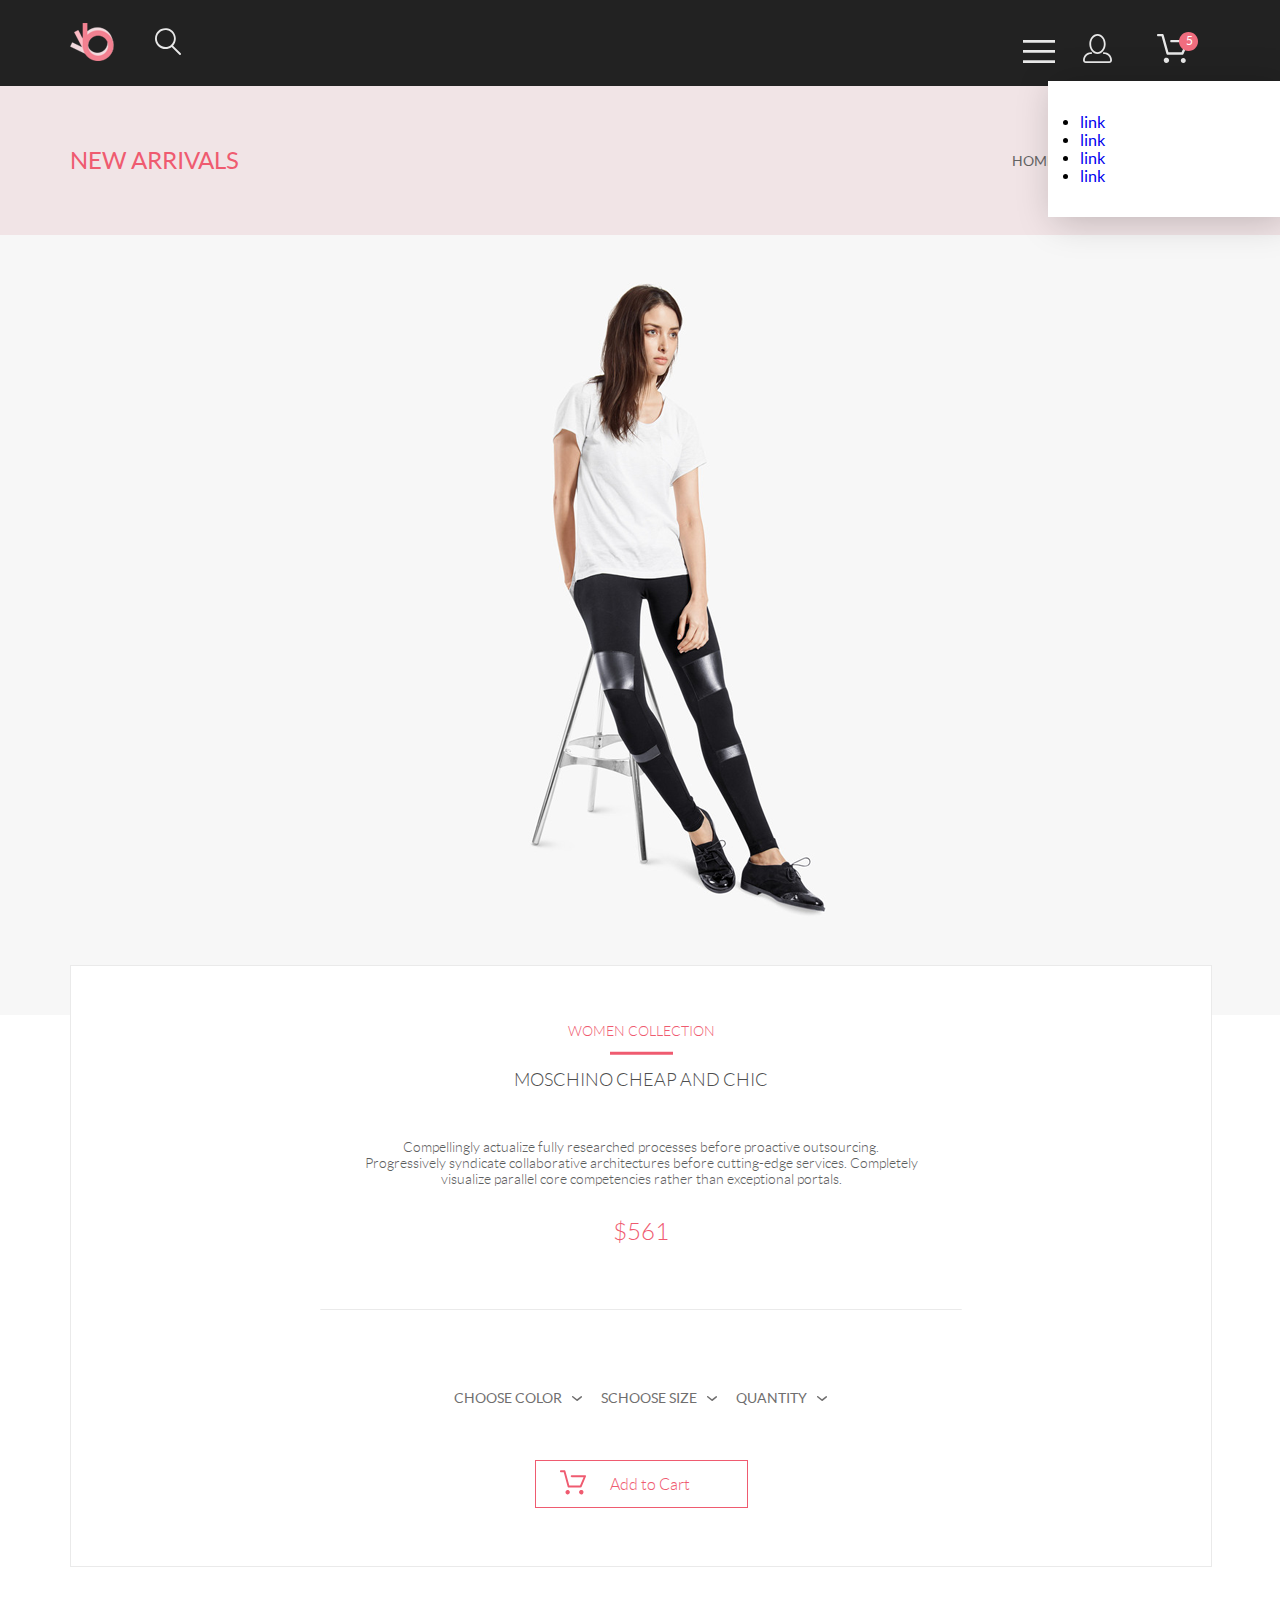
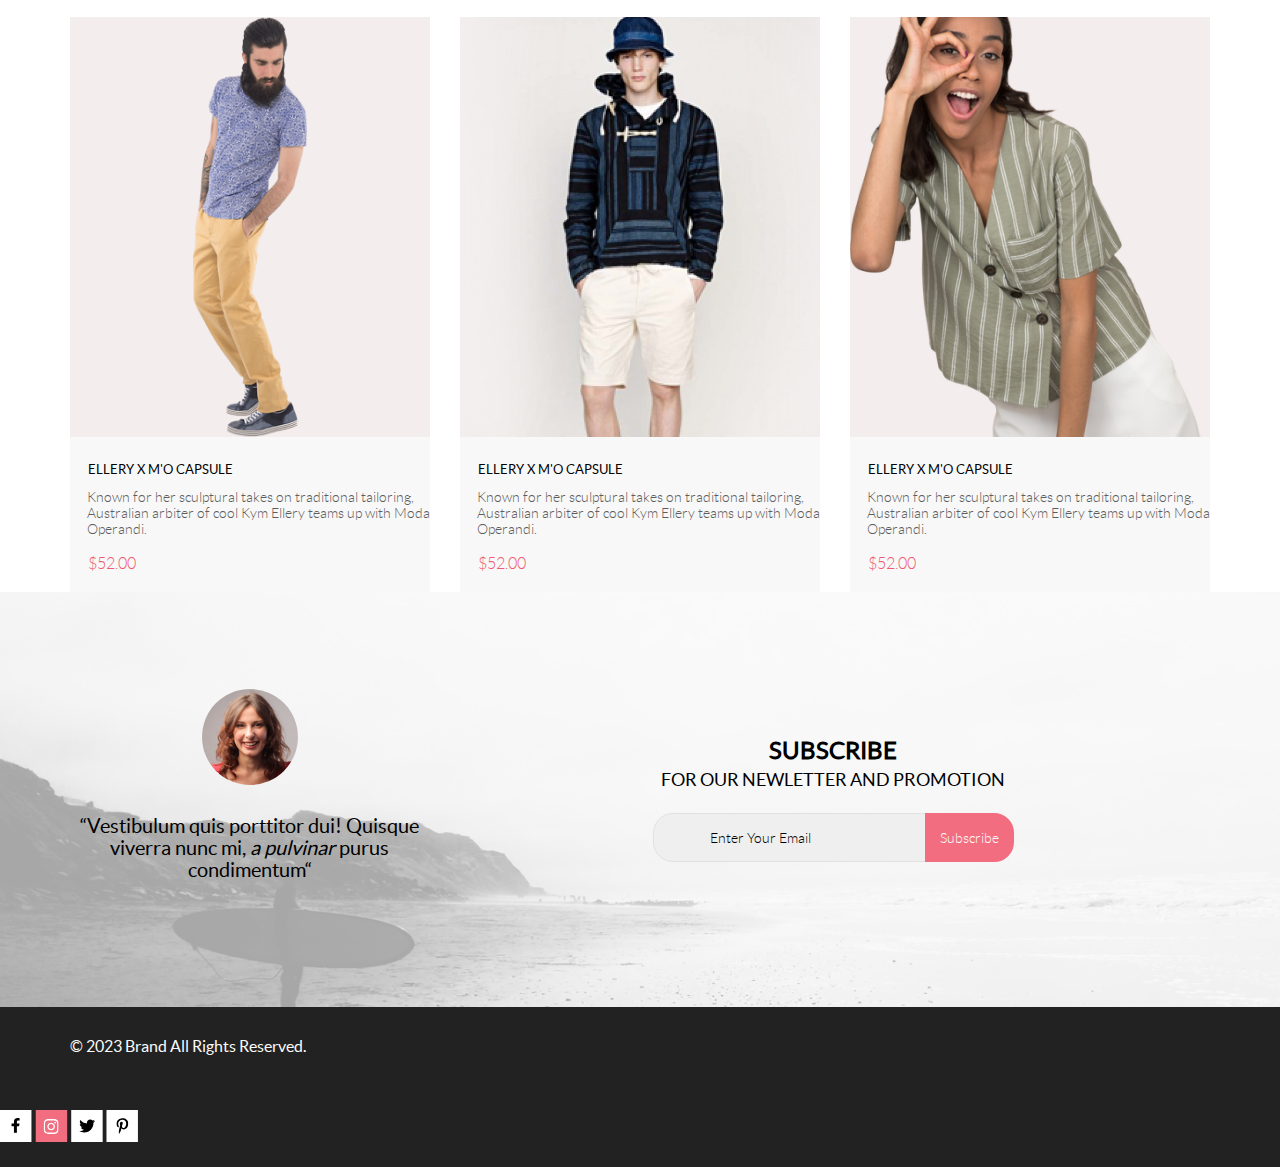
==== commit 8f7432e3: "Add some canges" ====
--- a/product.html
+++ b/product.html
@@ -191,7 +191,7 @@
                 </div>
             </div>
         </section>
-
+        
         <div class="subscription center">
             <div class="subscription_box">
                 <div class="subscription_left">
--- a/style.css
+++ b/style.css
@@ -218,7 +218,7 @@
   align-content: center;
   justify-content: center;
   align-items: center;
-  transform: translate(-50px, -50px);
+  transform: translate(0px, -50px);
   width: 1140px;
   height: 600.177px;
   flex-shrink: 0;
@@ -505,6 +505,342 @@
   max-width: 360px;
 }
 
+.item-box {
+  display: flex;
+  flex-wrap: wrap;
+  justify-content: space-between;
+}
+
+.item {
+  width: 360px;
+  position: relative;
+}
+.item_img {
+  width: 100%;
+  height: 100%;
+}
+.item_name {
+  color: #000;
+  font-family: "latoregular";
+  font-size: 13px;
+  font-style: normal;
+  font-weight: 400;
+  line-height: normal;
+  padding-bottom: 12.65px;
+  padding-left: 18px;
+}
+.item_description {
+  color: #5D5D5D;
+  font-family: "latolight";
+  font-size: 14px;
+  font-style: normal;
+  font-weight: 300;
+  line-height: normal;
+  padding-left: 16.5px;
+  padding-bottom: 18px;
+}
+.item_price {
+  color: #EF5B70;
+  font-family: "latolight";
+  font-size: 16px;
+  font-style: normal;
+  font-weight: 400;
+  line-height: normal;
+  padding-left: 18px;
+}
+
+.card-link {
+  width: 360px;
+  text-decoration: none;
+  display: flex;
+  flex-direction: column;
+}
+
+.txt-box {
+  padding-top: 24.4px;
+  padding-bottom: 20px;
+  background-color: #F8F8F8;
+}
+
+.item:hover {
+  box-shadow: 0px 5px 8px 0px rgba(0, 0, 0, 0.15);
+}
+
+.item:hover .item_img {
+  filter: brightness(30%);
+}
+
+.add_two-box {
+  display: flex;
+  justify-content: center;
+  position: absolute;
+  top: 98px;
+  width: 100%;
+  pointer-events: none;
+}
+
+.add_two {
+  display: none;
+  padding: 8px;
+  font-family: "latolight";
+  color: #FBFBFB;
+  font-size: 14px;
+  font-style: normal;
+  font-weight: 400;
+  line-height: normal;
+  text-decoration: none;
+  align-items: center;
+  border: 1px solid #FBFBFB;
+  pointer-events: all;
+}
+.add_two-img {
+  margin-right: 10px;
+}
+
+.add_two:hover {
+  box-shadow: 0px 5px 8px 0px #FBFBFB;
+}
+
+.item:hover .add_two {
+  display: flex;
+}
+
+.order_box {
+  padding-top: 96px;
+  padding-bottom: 128px;
+  display: flex;
+  justify-content: space-between;
+  flex-wrap: wrap;
+}
+
+.article {
+  display: flex;
+  flex-direction: row;
+  width: 652px;
+  justify-content: space-between;
+  box-shadow: 10px 10px 20px #838181;
+  margin-bottom: 40px;
+}
+.article_img {
+  width: 262px;
+}
+.article_box {
+  display: flex;
+  justify-content: center;
+  align-items: flex-start;
+  flex-wrap: nowrap;
+  flex-direction: column;
+  padding-left: 31px;
+  padding-top: 22px;
+  padding-bottom: 62px;
+}
+.article_box-top {
+  display: flex;
+  flex-wrap: nowrap;
+  justify-content: space-between;
+}
+.article_box-head {
+  color: #222;
+  font-family: "latoregular";
+  font-size: 24px;
+  font-style: normal;
+  font-weight: 400;
+  line-height: normal;
+  padding-bottom: 42px;
+  width: 262px;
+}
+.article_box-close {
+  padding-right: 22px;
+}
+.article_box-price {
+  color: #575757;
+  font-family: "latolight";
+  font-size: 22px;
+  font-style: normal;
+  font-weight: 400;
+  line-height: normal;
+  padding-bottom: 6px;
+}
+.article_box-cost {
+  color: #EF5B70;
+  font-family: "latolight";
+  font-size: 22px;
+  font-style: normal;
+  font-weight: 400;
+  line-height: normal;
+}
+.article_box-choice {
+  color: #6F6E6E;
+  font-family: "latolight";
+  font-size: 22px;
+  font-style: normal;
+  font-weight: 400;
+  line-height: normal;
+}
+.article_box-two {
+  color: #656565;
+  font-family: "latolight";
+  font-size: 18px;
+  font-style: normal;
+  font-weight: 400;
+  line-height: normal;
+  border: 0.5px solid #EAEAEA;
+  width: 44px;
+  height: 24.949px;
+  flex-shrink: 0;
+  text-align: center;
+  margin-left: 121px;
+  margin-top: -30px;
+}
+.article_button {
+  display: flex;
+  justify-content: space-between;
+  width: 652px;
+  padding-top: 72px;
+}
+.article_button-one {
+  padding: 17px 41px 16px 39px;
+  border: 1px solid #A4A4A4;
+  color: #000;
+  font-family: "latolight";
+  font-size: 14px;
+  font-style: normal;
+  font-weight: 300;
+  line-height: normal;
+}
+
+.shipping {
+  padding-bottom: 57px;
+}
+.shipping_title {
+  padding-bottom: 20.5px;
+  color: #000;
+  font-family: "latolight";
+  font-size: 16px;
+  font-style: normal;
+  font-weight: 300;
+  line-height: normal;
+}
+.shipping_form {
+  width: 360px;
+  height: 45px;
+  flex-shrink: 0;
+  border: 1px solid #A4A4A4;
+  margin-bottom: 21px;
+  display: flex;
+  align-items: center;
+  color: #000;
+  font-family: "latolight";
+  font-size: 13px;
+  font-style: normal;
+  font-weight: 300;
+  line-height: normal;
+  padding-left: 16px;
+}
+.shipping_form-one {
+  padding-left: 17px;
+  align-items: center;
+  display: flex;
+  width: 360px;
+  height: 45px;
+  flex-shrink: 0;
+  border: 1px solid #A4A4A4;
+  margin-bottom: 21px;
+  color: #B1B1B1;
+  font-family: "latolight";
+  font-size: 13px;
+  font-style: normal;
+  font-weight: 300;
+  line-height: normal;
+}
+.shipping_form-last {
+  padding-left: 17px;
+  align-items: center;
+  display: flex;
+  width: 101px;
+  height: 35px;
+  flex-shrink: 0;
+  border: 1px solid #A4A4A4;
+  margin-bottom: 21px;
+  color: #4A4A4A;
+  font-family: "latolight";
+  font-size: 11px;
+  font-style: normal;
+  font-weight: 300;
+  line-height: normal;
+}
+
+.final_amount {
+  background-color: #F5F3F3;
+  width: 360px;
+  height: 214px;
+  flex-shrink: 0;
+}
+.final_amount-one {
+  padding-top: 39px;
+  color: #4A4A4A;
+  font-family: "latolight";
+  font-size: 11px;
+  font-style: normal;
+  font-weight: 400;
+  line-height: normal;
+  display: flex;
+  flex-wrap: wrap;
+  flex-direction: column;
+  align-content: flex-end;
+  align-items: flex-end;
+  justify-content: center;
+  padding-bottom: 17px;
+}
+.final_amount-cost {
+  padding-bottom: 12px;
+  padding-right: 34px;
+  color: #4A4A4A;
+  font-family: "latolight";
+  font-size: 11px;
+  font-style: normal;
+  font-weight: 400;
+  line-height: normal;
+}
+.final_amount-title {
+  color: #000;
+  font-family: "latolight";
+  font-size: 16px;
+  font-style: normal;
+  font-weight: 300;
+  line-height: normal;
+  padding-bottom: 21px;
+}
+.final_amount-price {
+  color: #F16D7F;
+  font-family: "latolight";
+  font-size: 16px;
+  font-style: normal;
+  font-weight: 700;
+  line-height: normal;
+  padding-bottom: 21px;
+  padding-right: 37px;
+}
+.final_amount-line {
+  padding-right: 42px;
+}
+.final_amount-two {
+  display: flex;
+  justify-content: center;
+  align-items: center;
+  flex-wrap: wrap;
+}
+.final_amount-button {
+  padding: 15px 43px 16px 41px;
+  background-color: #F16D7F;
+  color: #FFF;
+  font-family: "latolight";
+  font-size: 16px;
+  font-style: normal;
+  font-weight: 300;
+  line-height: normal;
+}
+
 .subscription {
   background-image: url("img/Layer_subsc.png");
   background-size: cover;
@@ -646,9 +982,6 @@
   flex-wrap: wrap;
   justify-content: space-between;
 }
-.footer_left {
-  padding-left: 235px;
-}
 .footer_text {
   color: #FBFBFB;
   font-size: 16px;
@@ -657,6 +990,9 @@
   line-height: normal;
   padding-top: 30px;
   padding-bottom: 30px;
+}
+.footer_left {
+  padding-right: 655px;
 }
 .footer_right {
   padding-right: 230px;
